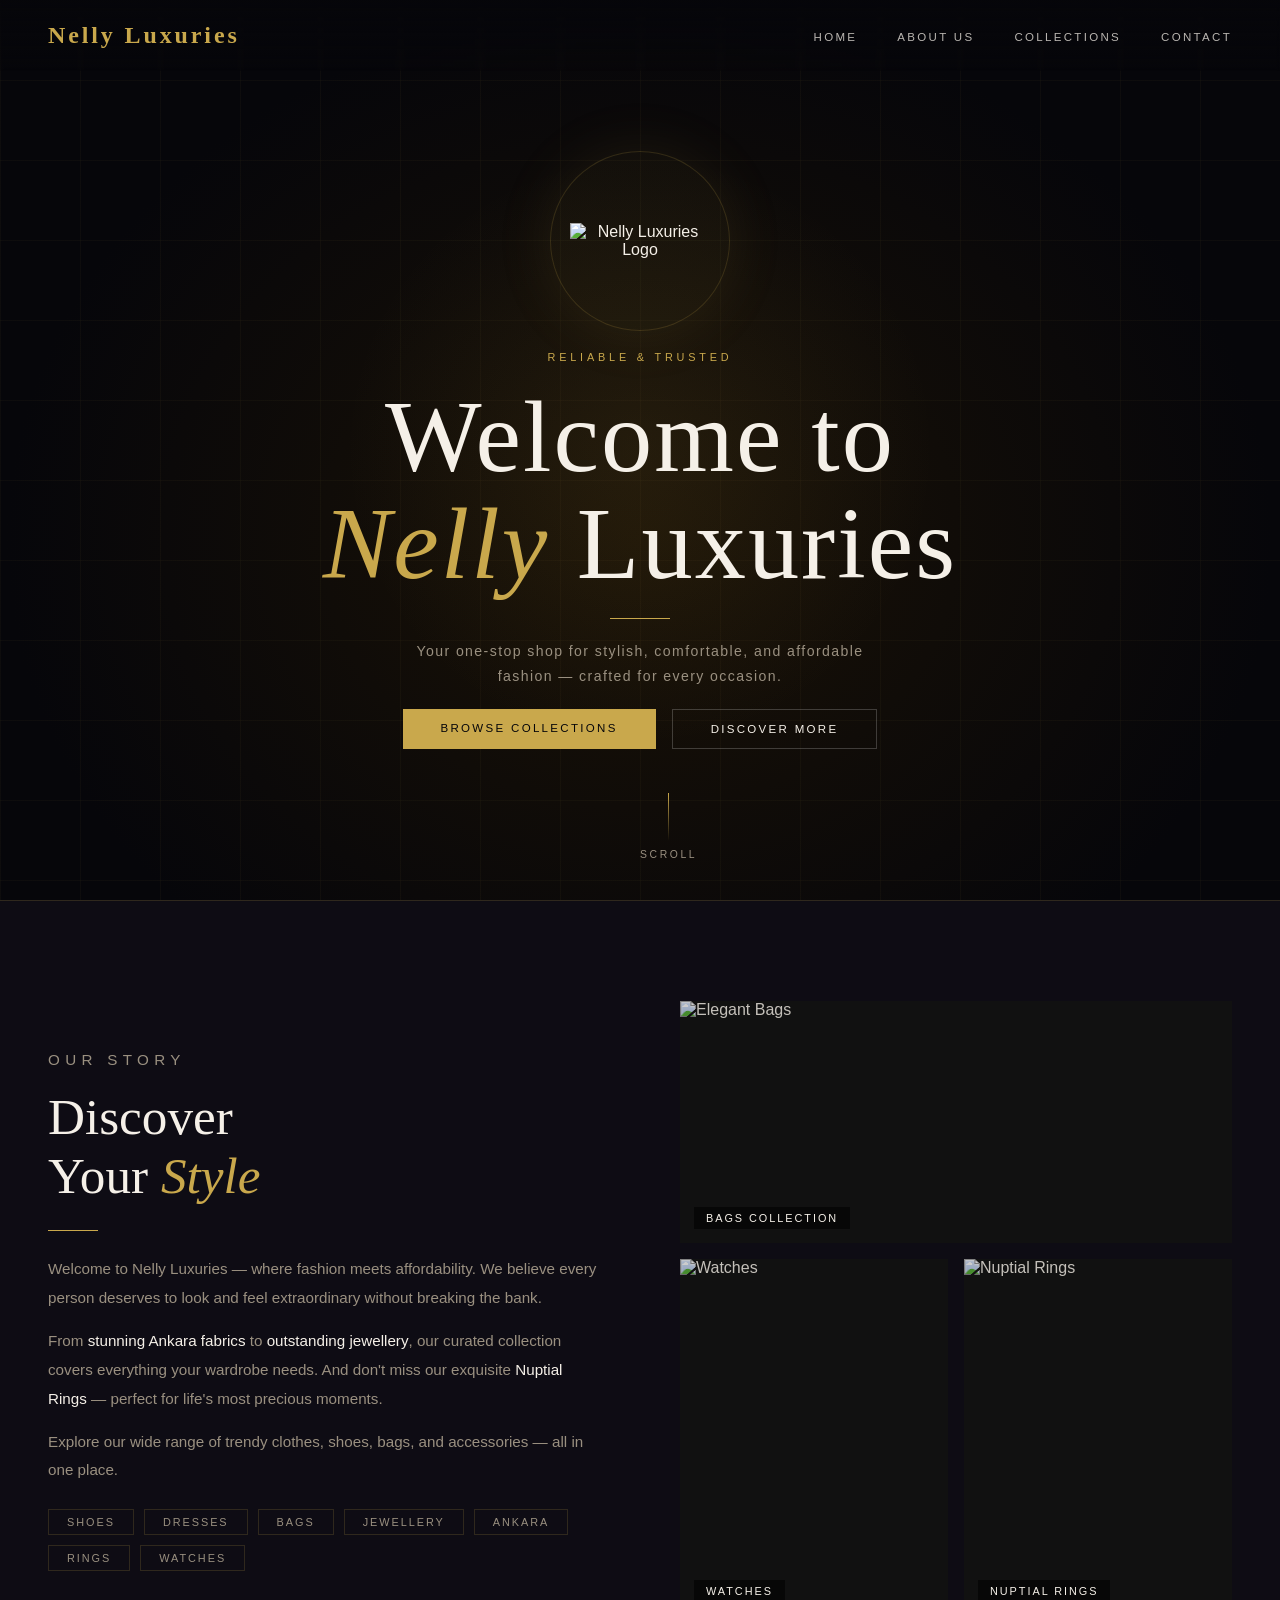
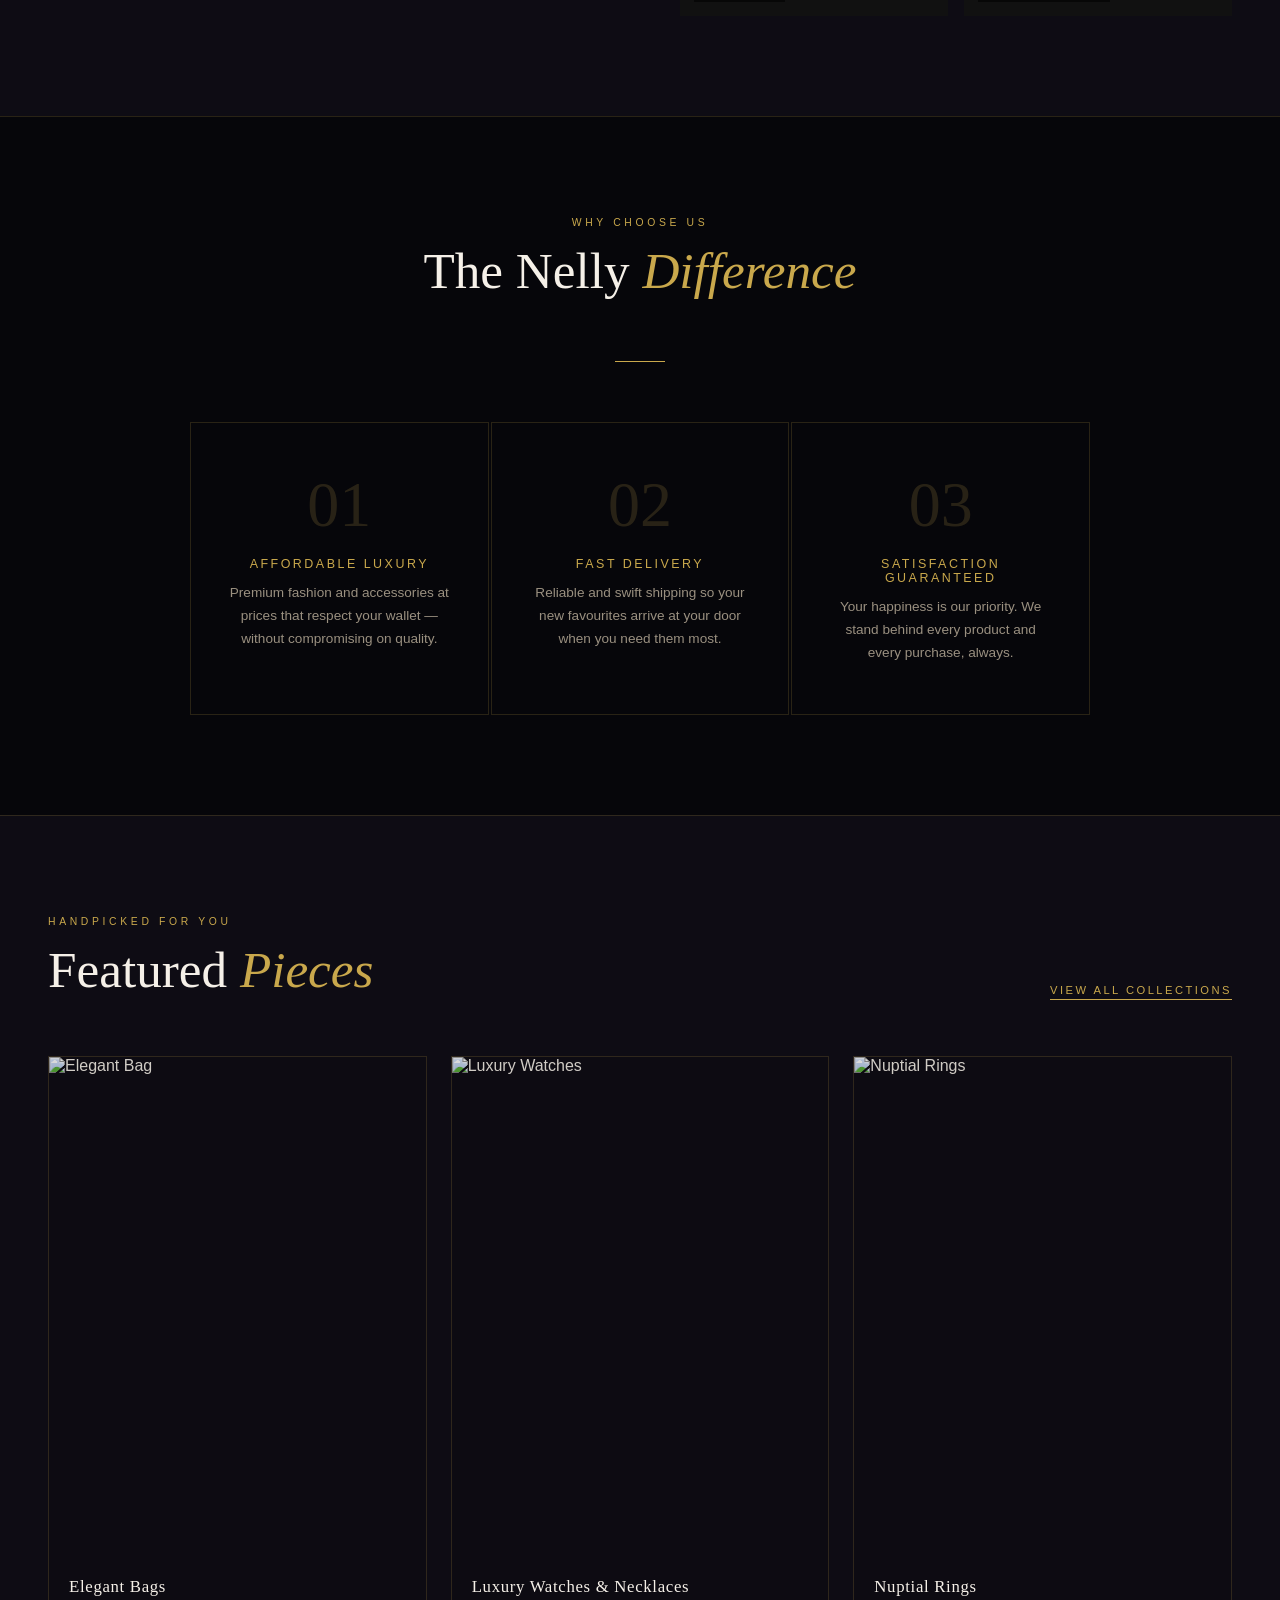
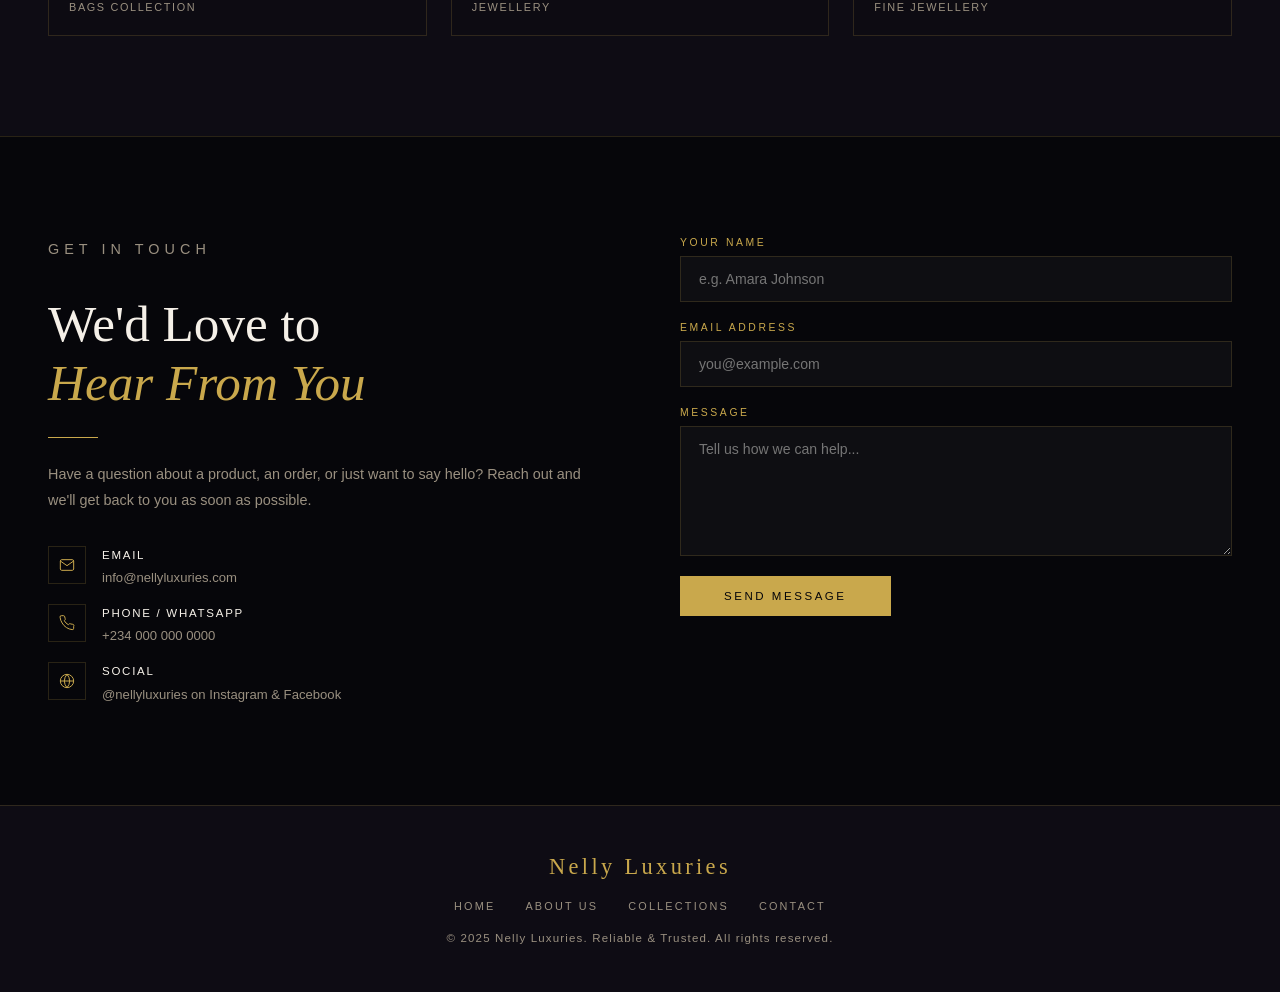
==== index.html @ 3b121e4a "first commit" ====
<!DOCTYPE html>
<html lang="en">
<head>
  <meta charset="UTF-8" />
  <meta name="viewport" content="width=device-width, initial-scale=1.0"/>
  <title>Nelly Luxuries - Home</title>
  <link rel="stylesheet" href="style.css">
</head>
<body>

<div class="mobile-menu" id="mobileMenu">
  <button class="close-menu" onclick="closeMobile()">&times;</button>
  <a href="index.html" onclick="closeMobile()">Home</a>
  <a href="about.html" onclick="closeMobile()">About Us</a>
  <a href="collections.html" onclick="closeMobile()">Collections</a>
  <a href="#contact" onclick="closeMobile()">Contact</a>
</div>

<nav class="main-nav" id="mainNav">
  <a href="index.html" class="nav-brand">Nelly Luxuries</a>
  <ul class="nav-links">
    <li><a href="index.html">Home</a></li>
    <li><a href="about.html">About Us</a></li>
    <li><a href="collections.html">Collections</a></li>
    <li><a href="#contact">Contact</a></li>
  </ul>
  <button class="hamburger" onclick="openMobile()">
    <span></span><span></span><span></span>
  </button>
</nav>

<section id="brand">
  <div class="hero-bg-lines"></div>
  <div class="hero-glow"></div>
  <div class="hero-inner">
    <div class="hero-logo-wrap">
      <img src="images/nelly luxxuries.jpg" alt="Nelly Luxuries Logo" />
    </div>
    <p class="hero-eyebrow">Reliable &amp; Trusted</p>
    <h1 class="hero-title">Welcome to<br><em>Nelly</em> Luxuries</h1>
    <div class="hero-divider"></div>
    <p class="hero-sub">Your one-stop shop for stylish, comfortable, and affordable fashion — crafted for every occasion.</p>
    <div class="hero-cta">
      <a href="collections.html" class="btn-primary">Browse Collections</a>
      <a href="#home" class="btn-outline">Discover More</a>
    </div>
  </div>
  <div class="scroll-hint">
    <div class="scroll-line"></div>
    <span>Scroll</span>
  </div>
</section>

<!-- DISCOVER -->
<section id="home">
  <div class="discover-text reveal">
    <p class="section-label">Our Story</p>
    <h2 class="section-title">Discover<br>Your <em>Style</em></h2>
    <div class="gold-line"></div>
    <p>Welcome to Nelly Luxuries — where fashion meets affordability. We believe every person deserves to look and feel extraordinary without breaking the bank.</p>
    <p>From <strong>stunning Ankara fabrics</strong> to <strong>outstanding jewellery</strong>, our curated collection covers everything your wardrobe needs. And don't miss our exquisite <strong>Nuptial Rings</strong> — perfect for life's most precious moments.</p>
    <p>Explore our wide range of trendy clothes, shoes, bags, and accessories — all in one place.</p>
    <div class="discover-tags">
      <span class="tag">Shoes</span>
      <span class="tag">Dresses</span>
      <span class="tag">Bags</span>
      <span class="tag">Jewellery</span>
      <span class="tag">Ankara</span>
      <span class="tag">Rings</span>
      <span class="tag">Watches</span>
    </div>
  </div>
  <div class="discover-visual reveal">
    <div class="mini-card">
      <img src="images/Different colors bags .jpg" alt="Elegant Bags" />
      <span class="mini-card-label">Bags Collection</span>
    </div>
    <div class="mini-card">
      <img src="images/watch and necklace.jpg" alt="Watches" />
      <span class="mini-card-label">Watches</span>
    </div>
    <div class="mini-card">
      <img src="images/nuptail.jpg" alt="Nuptial Rings" />
      <span class="mini-card-label">Nuptial Rings</span>
    </div>
  </div>
</section>

<!-- WHY SHOP -->
<section id="why">
  <p class="section-label reveal">Why Choose Us</p>
  <h2 class="section-title reveal">The Nelly <em>Difference</em></h2>
  <div class="gold-line reveal" style="margin: 14px auto 60px;"></div>
  <div class="why-grid">
    <div class="why-card reveal">
      <div class="why-number">01</div>
      <h4>Affordable Luxury</h4>
      <p>Premium fashion and accessories at prices that respect your wallet — without compromising on quality.</p>
    </div>
    <div class="why-card reveal" style="transition-delay:0.12s">
      <div class="why-number">02</div>
      <h4>Fast Delivery</h4>
      <p>Reliable and swift shipping so your new favourites arrive at your door when you need them most.</p>
    </div>
    <div class="why-card reveal" style="transition-delay:0.24s">
      <div class="why-number">03</div>
      <h4>Satisfaction Guaranteed</h4>
      <p>Your happiness is our priority. We stand behind every product and every purchase, always.</p>
    </div>
  </div>
</section>

<!-- FEATURED PRODUCTS -->
<section id="featured">
  <div class="featured-header reveal">
    <div>
      <p class="section-label">Handpicked For You</p>
      <h2 class="section-title">Featured <em>Pieces</em></h2>
    </div>
    <a href="collections.html" class="see-all">View All Collections</a>
  </div>
  <div class="product-grid">
    <div class="prod-card reveal">
      <div class="prod-img-wrap">
        <img src="images/Different colors bags .jpg" alt="Elegant Bag" />
        <div class="prod-overlay">
          <a href="bag-product.html">View Product</a>
        </div>
      </div>
      <div class="prod-info">
        <p>Elegant Bags</p>
        <span>Bags Collection</span>
      </div>
    </div>
    <div class="prod-card reveal" style="transition-delay:0.1s">
      <div class="prod-img-wrap">
        <img src="images/watch and necklace.jpg" alt="Luxury Watches" />
        <div class="prod-overlay">
          <a href="watches-product.html">View Product</a>
        </div>
      </div>
      <div class="prod-info">
        <p>Luxury Watches &amp; Necklaces</p>
        <span>Jewellery</span>
      </div>
    </div>
    <div class="prod-card reveal" style="transition-delay:0.2s">
      <div class="prod-img-wrap">
        <img src="images/nuptail.jpg" alt="Nuptial Rings" />
        <div class="prod-overlay">
          <a href="nuptial-rings.html">View Product</a>
        </div>
      </div>
      <div class="prod-info">
        <p>Nuptial Rings</p>
        <span>Fine Jewellery</span>
      </div>
    </div>
  </div>
</section>

<!-- CONTACT -->
<section id="contact">
  <div class="contact-info reveal">
    <p class="section-label">Get In Touch</p>
    <h2 class="section-title">We'd Love to<br><em>Hear From You</em></h2>
    <div class="gold-line"></div>
    <p>Have a question about a product, an order, or just want to say hello? Reach out and we'll get back to you as soon as possible.</p>
    <div class="contact-detail">
      <div class="contact-detail-item">
        <div class="contact-detail-icon">
          <svg viewBox="0 0 24 24"><path d="M4 4h16c1.1 0 2 .9 2 2v12c0 1.1-.9 2-2 2H4c-1.1 0-2-.9-2-2V6c0-1.1.9-2 2-2z"/><polyline points="22,6 12,13 2,6"/></svg>
        </div>
        <div class="contact-detail-text">
          <strong>Email</strong>
          info@nellyluxuries.com
        </div>
      </div>
      <div class="contact-detail-item">
        <div class="contact-detail-icon">
          <svg viewBox="0 0 24 24"><path d="M22 16.92v3a2 2 0 0 1-2.18 2 19.79 19.79 0 0 1-8.63-3.07A19.5 19.5 0 0 1 4.69 12 19.79 19.79 0 0 1 1.61 3.38 2 2 0 0 1 3.59 1h3a2 2 0 0 1 2 1.72c.127.96.361 1.903.7 2.81a2 2 0 0 1-.45 2.11L7.91 8.56a16 16 0 0 0 6 6l.92-.92a2 2 0 0 1 2.11-.45c.907.339 1.85.573 2.81.7A2 2 0 0 1 22 16.92z"/></svg>
        </div>
        <div class="contact-detail-text">
          <strong>Phone / WhatsApp</strong>
          +234 000 000 0000
        </div>
      </div>
      <div class="contact-detail-item">
        <div class="contact-detail-icon">
          <svg viewBox="0 0 24 24"><circle cx="12" cy="12" r="10"/><line x1="2" y1="12" x2="22" y2="12"/><path d="M12 2a15.3 15.3 0 0 1 4 10 15.3 15.3 0 0 1-4 10 15.3 15.3 0 0 1-4-10 15.3 15.3 0 0 1 4-10z"/></svg>
        </div>
        <div class="contact-detail-text">
          <strong>Social</strong>
          @nellyluxuries on Instagram &amp; Facebook
        </div>
      </div>
    </div>
  </div>
  <div class="reveal" style="transition-delay:0.15s">
    <form class="contact-form" id="contactForm" onsubmit="handleSubmit(event)">
      <div class="form-group">
        <label for="name">Your Name</label>
        <input type="text" id="name" name="name" placeholder="e.g. Amara Johnson" required />
      </div>
      <div class="form-group">
        <label for="email">Email Address</label>
        <input type="email" id="email" name="email" placeholder="you@example.com" required />
      </div>
      <div class="form-group">
        <label for="message">Message</label>
        <textarea id="message" name="message" placeholder="Tell us how we can help..." required></textarea>
      </div>
      <button type="submit" class="form-submit">Send Message</button>
      <div class="form-success" id="formSuccess">Thank you! Your message has been sent. We'll be in touch shortly.</div>
    </form>
  </div>
</section>

<!-- FOOTER -->
<footer>
  <div class="foot-brand">Nelly Luxuries</div>
  <div class="foot-links">
    <a href="index.html">Home</a>
    <a href="about.html">About Us</a>
    <a href="collections.html">Collections</a>
    <a href="#contact">Contact</a>
  </div>
  <p>&copy; 2025 Nelly Luxuries. Reliable &amp; Trusted. All rights reserved.</p>
</footer>

<script>
  // Nav scroll
  const nav = document.getElementById('mainNav');
  window.addEventListener('scroll', () => {
    nav.classList.toggle('scrolled', window.scrollY > 60);
  });

  // Mobile menu
  function openMobile() { document.getElementById('mobileMenu').classList.add('open'); }
  function closeMobile() { document.getElementById('mobileMenu').classList.remove('open'); }

  // Scroll reveal
  const reveals = document.querySelectorAll('.reveal');
  const observer = new IntersectionObserver((entries) => {
    entries.forEach(e => { if (e.isIntersecting) { e.target.classList.add('visible'); observer.unobserve(e.target); } });
  }, { threshold: 0.1 });
  reveals.forEach(el => observer.observe(el));

  // Contact form
  function handleSubmit(e) {
    e.preventDefault();
    const success = document.getElementById('formSuccess');
    success.style.display = 'block';
    e.target.reset();
    setTimeout(() => { success.style.display = 'none'; }, 5000);
  }
</script>
</body>
</html>
---- style.css ----
:root {
      --black:   #06060a;
      --deep:    #0e0c14;
      --gold:    #c9a84c;
      --gold2:   #e8c96d;
      --ivory:   #f5f0e8;
      --muted:   #9a9080;
      --border:  rgba(201,168,76,0.18);
 }

    html { scroll-behavior: smooth; }

    *, *::before, *::after { margin: 0; padding: 0; box-sizing: border-box; }

    body {
      background: var(--black);
      color: var(--ivory);
      font-family: 'Jost', sans-serif;
      font-weight: 300;
      overflow-x: hidden;
    }

    body::before {
      content: '';
      position: fixed; inset: 0;
      pointer-events: none; z-index: 9999; opacity: 0.35;
    }

    nav.main-nav {
      position: fixed; top: 0; left: 0; right: 0;
      z-index: 100;
      display: flex; align-items: center; justify-content: space-between;
      padding: 22px 48px;
      background: linear-gradient(to bottom, rgba(6,6,10,0.95), transparent);
      backdrop-filter: blur(2px);
      transition: background 0.4s;
    }
    nav.main-nav.scrolled {
      background: rgba(6,6,10,0.97);
      border-bottom: 1px solid var(--border);
    }
    .nav-brand {
      font-family: 'Cormorant Garamond', serif;
      font-size: 1.5rem; font-weight: 600;
      color: var(--gold); letter-spacing: 0.12em;
      text-decoration: none;
    }
    .nav-links { display: flex; gap: 40px; list-style: none; }
    .nav-links a {
      font-size: 0.72rem; font-weight: 400; letter-spacing: 0.2em;
      text-transform: uppercase; color: var(--ivory);
      text-decoration: none; opacity: 0.75;
      transition: opacity 0.25s, color 0.25s;
      position: relative;
    }
    .nav-links a::after {
      content: ''; position: absolute; bottom: -4px; left: 0; right: 0;
      height: 1px; background: var(--gold); transform: scaleX(0);
      transition: transform 0.3s ease;
    }
    .nav-links a:hover { opacity: 1; color: var(--gold); }
    .nav-links a:hover::after { transform: scaleX(1); }

    .hamburger { display: none; flex-direction: column; gap: 5px; cursor: pointer; background: none; border: none; }
    .hamburger span { width: 24px; height: 1.5px; background: var(--ivory); display: block; transition: 0.3s; }
    .mobile-menu {
      display: none; position: fixed; inset: 0; background: var(--black);
      z-index: 99; flex-direction: column; align-items: center; justify-content: center;
      gap: 36px;
    }
    .mobile-menu.open { display: flex; }
    .mobile-menu a {
      font-family: 'Cormorant Garamond', serif; font-size: 2rem;
      color: var(--ivory); text-decoration: none; letter-spacing: 0.1em;
      transition: color 0.2s;
    }
    .mobile-menu a:hover { color: var(--gold); }
    .close-menu { position: absolute; top: 28px; right: 40px; font-size: 2rem; color: var(--muted); background: none; border: none; cursor: pointer; }

    #brand {
      min-height: 100vh;
      display: flex; flex-direction: column; align-items: center; justify-content: center;
      position: relative; overflow: hidden;
      background: radial-gradient(ellipse at 50% 60%, #1a1206 0%, var(--black) 70%);
    }
    .hero-bg-lines {
      position: absolute; inset: 0; pointer-events: none;
      background-image:
        linear-gradient(rgba(201,168,76,0.04) 1px, transparent 1px),
        linear-gradient(90deg, rgba(201,168,76,0.04) 1px, transparent 1px);
      background-size: 80px 80px;
    }
    .hero-glow {
      position: absolute; width: 600px; height: 600px;
      background: radial-gradient(circle, rgba(201,168,76,0.08) 0%, transparent 70%);
      top: 50%; left: 50%; transform: translate(-50%, -50%);
      pointer-events: none;
    }
    .hero-inner {
      position: relative; z-index: 2;
      display: flex; flex-direction: column; align-items: center; gap: 20px;
      text-align: center; padding: 0 24px;
    }
    .hero-logo-wrap {
      width: 180px; height: 180px; border-radius: 50%;
      border: 1px solid var(--border);
      display: flex; align-items: center; justify-content: center;
      background: rgba(201,168,76,0.04);
      box-shadow: 0 0 60px rgba(201,168,76,0.1);
      overflow: hidden;
      animation: fadeDown 1s ease both;
    }
    .hero-logo-wrap img { width: 140px; object-fit: contain; }
    .hero-eyebrow {
      font-size: 0.68rem; letter-spacing: 0.35em; text-transform: uppercase;
      color: var(--gold); font-weight: 400;
      animation: fadeDown 1s 0.2s ease both;
    }
    .hero-title {
      font-family: 'Cormorant Garamond', serif;
      font-size: clamp(3rem, 8vw, 6.5rem);
      font-weight: 300; line-height: 1.05;
      color: var(--ivory); letter-spacing: 0.02em;
      animation: fadeDown 1s 0.35s ease both;
    }
    .hero-title em { font-style: italic; color: var(--gold); }
    .hero-sub {
      font-size: 0.88rem; color: var(--muted); letter-spacing: 0.1em;
      max-width: 480px; line-height: 1.8;
      animation: fadeDown 1s 0.5s ease both;
    }
    .hero-divider {
      width: 60px; height: 1px; background: var(--gold); opacity: 0.5;
      animation: fadeDown 1s 0.55s ease both;
    }
    .hero-cta {
      display: flex; gap: 16px; flex-wrap: wrap; justify-content: center;
      animation: fadeDown 1s 0.7s ease both;
    }
    .btn-primary {
      padding: 13px 38px; background: var(--gold);
      color: var(--black); font-family: 'Jost', sans-serif;
      font-size: 0.72rem; font-weight: 500; letter-spacing: 0.2em;
      text-transform: uppercase; text-decoration: none;
      border: none; cursor: pointer;
      transition: background 0.25s, transform 0.2s;
    }
    .btn-primary:hover { background: var(--gold2); transform: translateY(-2px); }
    .btn-outline {
      padding: 13px 38px; background: transparent;
      color: var(--ivory); font-family: 'Jost', sans-serif;
      font-size: 0.72rem; font-weight: 400; letter-spacing: 0.2em;
      text-transform: uppercase; text-decoration: none;
      border: 1px solid rgba(255,255,255,0.2); cursor: pointer;
      transition: border-color 0.25s, color 0.25s, transform 0.2s;
    }
    .btn-outline:hover { border-color: var(--gold); color: var(--gold); transform: translateY(-2px); }
    .scroll-hint {
      position: absolute; bottom: 40px; left: 50%; transform: translateX(-50%);
      display: flex; flex-direction: column; align-items: center; gap: 8px;
      color: var(--muted); font-size: 0.65rem; letter-spacing: 0.25em; text-transform: uppercase;
      animation: fadeDown 1.2s 1s ease both;
    }
    .scroll-line {
      width: 1px; height: 48px; background: linear-gradient(to bottom, var(--gold), transparent);
      animation: scrollPulse 2s infinite;
    }

    section { padding: 100px 48px; }
    .section-label {
      font-size: 0.65rem; letter-spacing: 0.35em; text-transform: uppercase;
      color: var(--gold); font-weight: 400; margin-bottom: 14px;
    }
    .section-title {
      font-family: 'Cormorant Garamond', serif;
      font-size: clamp(2rem, 4vw, 3.2rem);
      font-weight: 300; line-height: 1.15; color: var(--ivory);
    }
    .section-title em { font-style: italic; color: var(--gold); }
    .gold-line { width: 50px; height: 1px; background: var(--gold); margin: 24px 0; }

    #home {
      background: var(--deep);
      display: grid; grid-template-columns: 1fr 1fr; gap: 80px;
      align-items: center;
      border-top: 1px solid var(--border);
    }
    .discover-text p {
      font-size: 0.95rem; line-height: 1.9; color: var(--muted);
      margin-bottom: 14px;
    }
    .discover-text p strong { color: var(--ivory); font-weight: 400; }
    .discover-tags {
      display: flex; flex-wrap: wrap; gap: 10px; margin-top: 24px;
    }
    .tag {
      padding: 6px 18px; border: 1px solid var(--border);
      font-size: 0.68rem; letter-spacing: 0.18em; text-transform: uppercase;
      color: var(--muted); transition: border-color 0.2s, color 0.2s;
    }
    .tag:hover { border-color: var(--gold); color: var(--gold); }
    .discover-visual {
      display: grid; grid-template-columns: 1fr 1fr; gap: 16px;
    }
    .mini-card {
      aspect-ratio: 3/4; overflow: hidden; position: relative;
      background: #111;
    }
    .mini-card:first-child { grid-column: 1 / -1; aspect-ratio: 16/7; }
    .mini-card img { width: 100%; height: 100%; object-fit: cover; filter: brightness(0.8); transition: transform 0.5s, filter 0.5s; }
    .mini-card:hover img { transform: scale(1.05); filter: brightness(0.9); }
    .mini-card-label {
      position: absolute; bottom: 14px; left: 14px;
      font-size: 0.68rem; letter-spacing: 0.18em; text-transform: uppercase;
      color: var(--ivory); background: rgba(0,0,0,0.55); padding: 5px 12px;
      backdrop-filter: blur(4px);
    }

    #why {
      background: var(--black);
      text-align: center;
      border-top: 1px solid var(--border);
    }
    #why .section-title { margin-bottom: 60px; }
    #why .gold-line { margin: 14px auto 60px; }
    .why-grid {
      display: grid; grid-template-columns: repeat(3, 1fr); gap: 2px;
      max-width: 900px; margin: 0 auto;
    }
    .why-card {
      padding: 50px 36px;
      border: 1px solid var(--border);
      transition: background 0.3s;
      position: relative; overflow: hidden;
    }
    .why-card::before {
      content: ''; position: absolute; inset: 0;
      background: linear-gradient(135deg, rgba(201,168,76,0.06), transparent);
      opacity: 0; transition: opacity 0.3s;
    }
    .why-card:hover { background: rgba(201,168,76,0.03); }
    .why-card:hover::before { opacity: 1; }
    .why-number {
      font-family: 'Cormorant Garamond', serif; font-size: 4rem;
      font-weight: 300; color: var(--border); line-height: 1;
      margin-bottom: 20px;
    }
    .why-card h4 {
      font-size: 0.78rem; letter-spacing: 0.2em; text-transform: uppercase;
      color: var(--gold); font-weight: 400; margin-bottom: 10px;
    }
    .why-card p { font-size: 0.85rem; color: var(--muted); line-height: 1.7; }

    #featured {
      background: var(--deep);
      border-top: 1px solid var(--border);
    }
    .featured-header {
      display: flex; align-items: flex-end; justify-content: space-between;
      margin-bottom: 56px; flex-wrap: wrap; gap: 20px;
    }
    .featured-header a.see-all {
      font-size: 0.7rem; letter-spacing: 0.22em; text-transform: uppercase;
      color: var(--gold); text-decoration: none; border-bottom: 1px solid var(--gold);
      padding-bottom: 3px; transition: opacity 0.2s;
    }
    .featured-header a.see-all:hover { opacity: 0.7; }
    .product-grid {
      display: grid; grid-template-columns: repeat(3, 1fr); gap: 24px;
    }
    .prod-card {
      position: relative; overflow: hidden; background: #0d0b12;
      border: 1px solid var(--border);
      transition: border-color 0.3s;
    }
    .prod-card:hover { border-color: rgba(201,168,76,0.4); }
    .prod-img-wrap { aspect-ratio: 3/4; overflow: hidden; position: relative; }
    .prod-img-wrap img {
      width: 100%; height: 100%; object-fit: cover;
      filter: brightness(0.85); transition: transform 0.55s ease, filter 0.4s;
    }
    .prod-card:hover .prod-img-wrap img { transform: scale(1.06); filter: brightness(0.95); }
    .prod-overlay {
      position: absolute; inset: 0; background: linear-gradient(to top, rgba(6,6,10,0.85), transparent 55%);
      display: flex; align-items: flex-end; padding: 24px;
      opacity: 0; transition: opacity 0.35s;
    }
    .prod-card:hover .prod-overlay { opacity: 1; }
    .prod-overlay a {
      display: block; width: 100%; padding: 12px;
      background: var(--gold); color: var(--black);
      font-size: 0.7rem; letter-spacing: 0.2em; text-transform: uppercase;
      text-align: center; text-decoration: none; font-weight: 500;
      transition: background 0.2s;
    }
    .prod-overlay a:hover { background: var(--gold2); }
    .prod-info { padding: 18px 20px 22px; }
    .prod-info p {
      font-family: 'Cormorant Garamond', serif;
      font-size: 1.05rem; color: var(--ivory); font-weight: 300;
      letter-spacing: 0.04em;
    }
    .prod-info span {
      font-size: 0.68rem; color: var(--muted); letter-spacing: 0.15em;
      text-transform: uppercase; display: block; margin-top: 4px;
    }

    #contact {
      background: var(--black);
      border-top: 1px solid var(--border);
      display: grid; grid-template-columns: 1fr 1fr; gap: 80px; align-items: start;
    }
    .contact-info .section-title { margin-bottom: 16px; }
    .contact-info p { font-size: 0.9rem; color: var(--muted); line-height: 1.8; margin-bottom: 32px; }
    .contact-detail {
      display: flex; flex-direction: column; gap: 16px;
    }
    .contact-detail-item {
      display: flex; gap: 16px; align-items: flex-start;
    }
    .contact-detail-icon {
      width: 38px; height: 38px; border: 1px solid var(--border);
      display: flex; align-items: center; justify-content: center;
      flex-shrink: 0;
    }
    .contact-detail-icon svg { width: 16px; height: 16px; stroke: var(--gold); fill: none; stroke-width: 1.5; }
    .contact-detail-text { font-size: 0.82rem; color: var(--muted); line-height: 1.6; }
    .contact-detail-text strong { color: var(--ivory); font-weight: 400; display: block; font-size: 0.72rem; letter-spacing: 0.15em; text-transform: uppercase; margin-bottom: 3px; }

    form.contact-form { display: flex; flex-direction: column; gap: 20px; }
    .form-group { display: flex; flex-direction: column; gap: 8px; }
    .form-group label {
      font-size: 0.65rem; letter-spacing: 0.25em; text-transform: uppercase;
      color: var(--gold); font-weight: 400;
    }
    .form-group input,
    .form-group textarea {
      background: rgba(255,255,255,0.03); border: 1px solid var(--border);
      color: var(--ivory); font-family: 'Jost', sans-serif;
      font-size: 0.88rem; font-weight: 300;
      padding: 14px 18px; outline: none;
      transition: border-color 0.25s, background 0.25s;
      width: 100%;
    }
    .form-group input:focus,
    .form-group textarea:focus {
      border-color: var(--gold); background: rgba(201,168,76,0.04);
    }
    .form-group textarea { resize: vertical; min-height: 130px; }
    .form-submit {
      display: inline-block; padding: 14px 44px; background: var(--gold);
      color: var(--black); font-family: 'Jost', sans-serif;
      font-size: 0.72rem; font-weight: 500; letter-spacing: 0.22em;
      text-transform: uppercase; border: none; cursor: pointer;
      align-self: flex-start;
      transition: background 0.25s, transform 0.2s;
    }
    .form-submit:hover { background: var(--gold2); transform: translateY(-2px); }
    .form-success {
      display: none; padding: 14px 20px;
      border: 1px solid rgba(201,168,76,0.4);
      color: var(--gold); font-size: 0.82rem; letter-spacing: 0.1em;
    }

    footer {
      background: var(--deep); border-top: 1px solid var(--border);
      padding: 48px; text-align: center;
      display: flex; flex-direction: column; align-items: center; gap: 20px;
    }
    footer .foot-brand {
      font-family: 'Cormorant Garamond', serif; font-size: 1.4rem;
      color: var(--gold); letter-spacing: 0.15em;
    }
    footer p { font-size: 0.72rem; color: var(--muted); letter-spacing: 0.1em; }
    footer .foot-links { display: flex; gap: 30px; }
    footer .foot-links a {
      font-size: 0.68rem; letter-spacing: 0.2em; text-transform: uppercase;
      color: var(--muted); text-decoration: none; transition: color 0.2s;
    }
    footer .foot-links a:hover { color: var(--gold); }

    @keyframes fadeDown {
      from { opacity: 0; transform: translateY(-22px); }
      to   { opacity: 1; transform: translateY(0); }
    }
    @keyframes scrollPulse {
      0%, 100% { opacity: 0.4; }
      50%       { opacity: 1; }
    }
    .reveal {
      opacity: 0; transform: translateY(30px);
      transition: opacity 0.7s ease, transform 0.7s ease;
    }
    .reveal.visible { opacity: 1; transform: translateY(0); }

    @media (max-width: 900px) {
      nav.main-nav { padding: 18px 24px; }
      .nav-links { display: none; }
      .hamburger { display: flex; }
      section { padding: 80px 24px; }
      #home { grid-template-columns: 1fr; gap: 48px; }
      .why-grid { grid-template-columns: 1fr; }
      .product-grid { grid-template-columns: 1fr 1fr; }
      #contact { grid-template-columns: 1fr; gap: 48px; }
      footer { padding: 40px 24px; }
      footer .foot-links { flex-wrap: wrap; justify-content: center; gap: 18px; }
    }
    @media (max-width: 580px) {
      .product-grid { grid-template-columns: 1fr; }
      .discover-visual { grid-template-columns: 1fr; }
      .discover-visual .mini-card:first-child { grid-column: auto; }
      .hero-logo-wrap { width: 130px; height: 130px; }
      .hero-logo-wrap img { width: 100px; }
    }
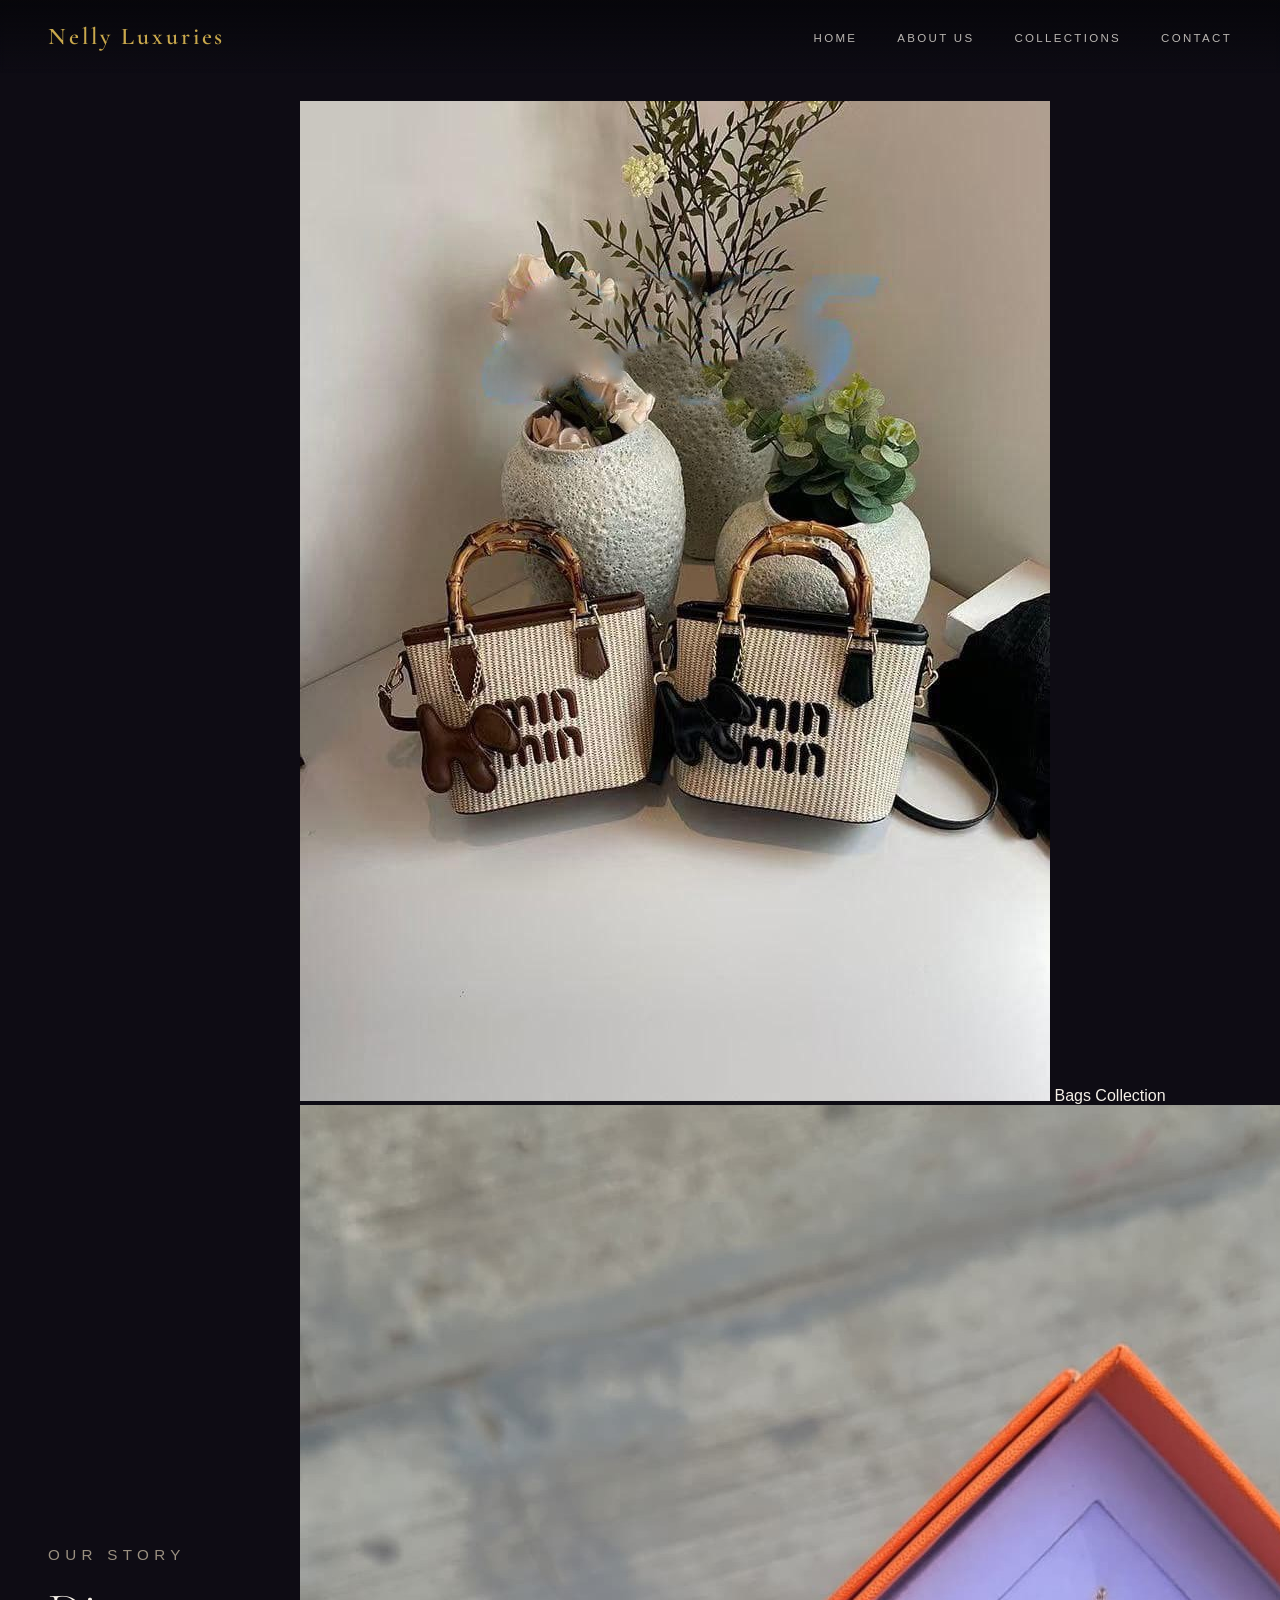
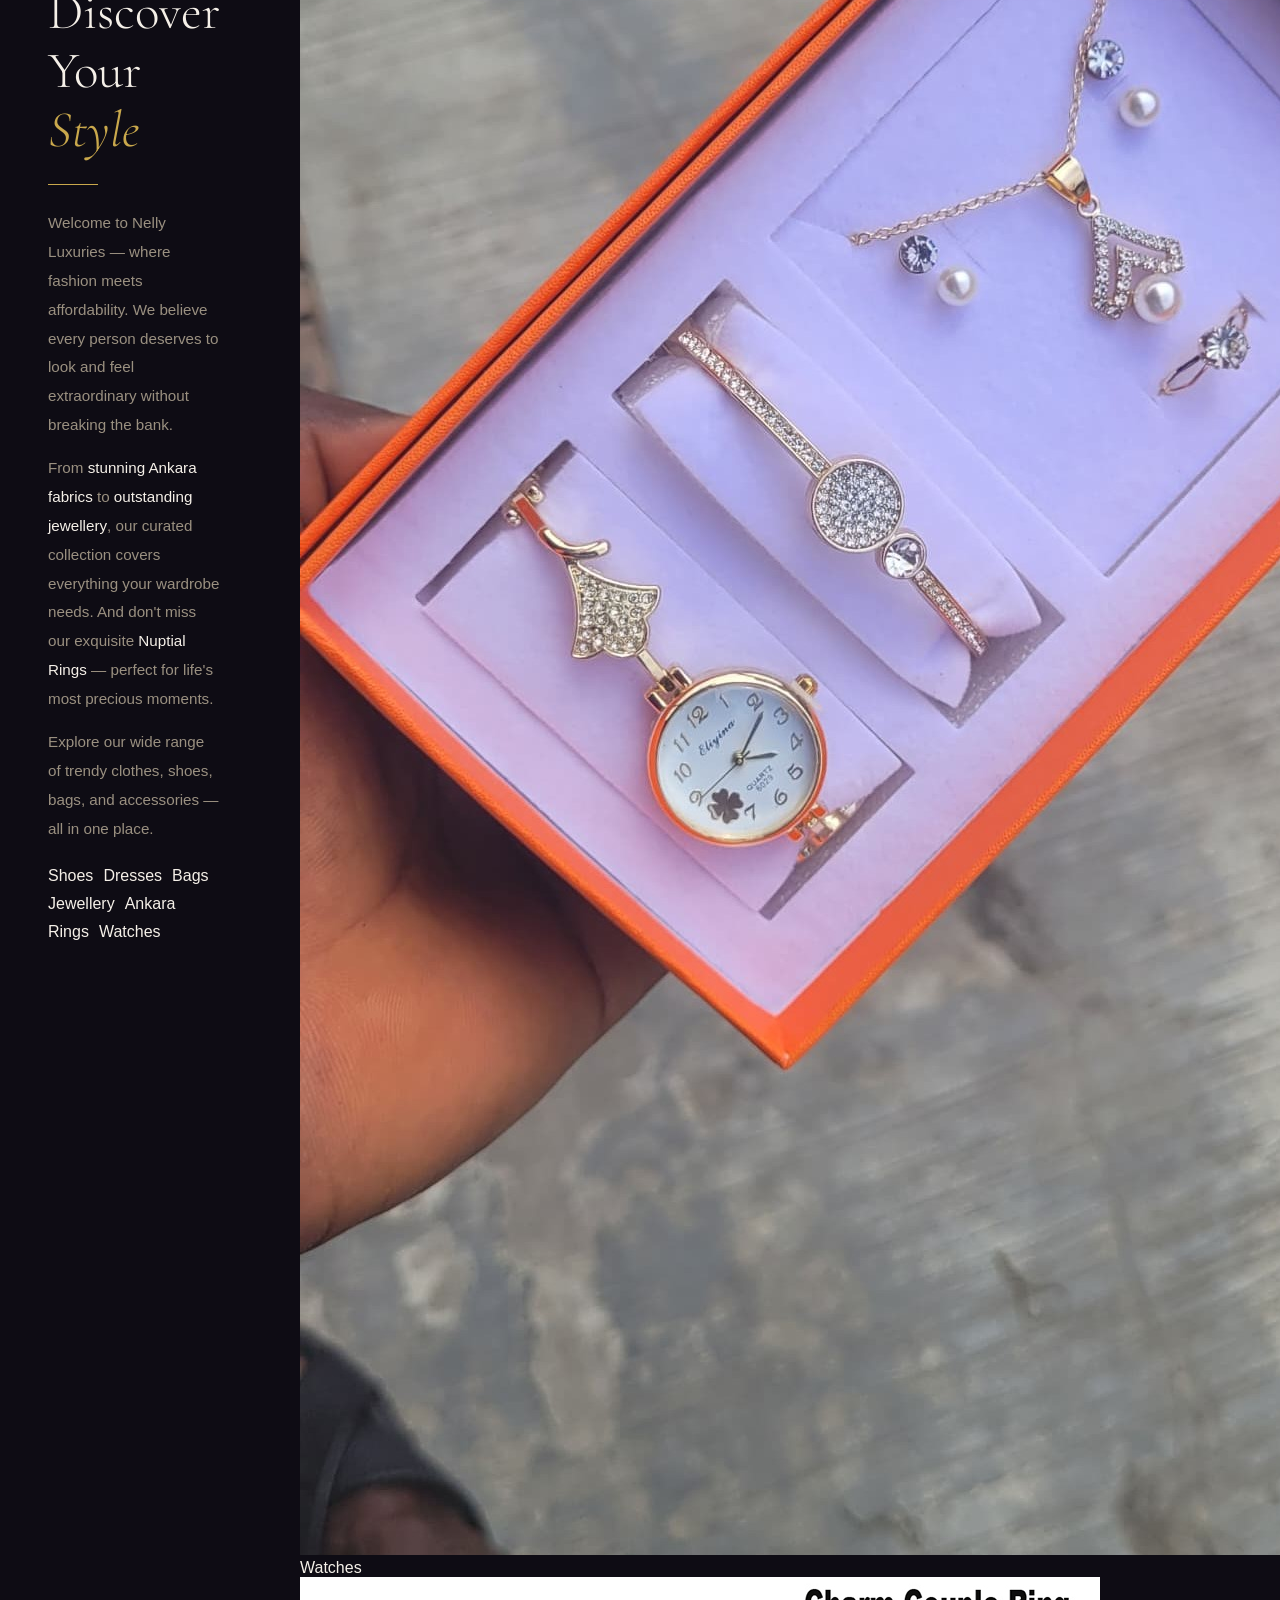
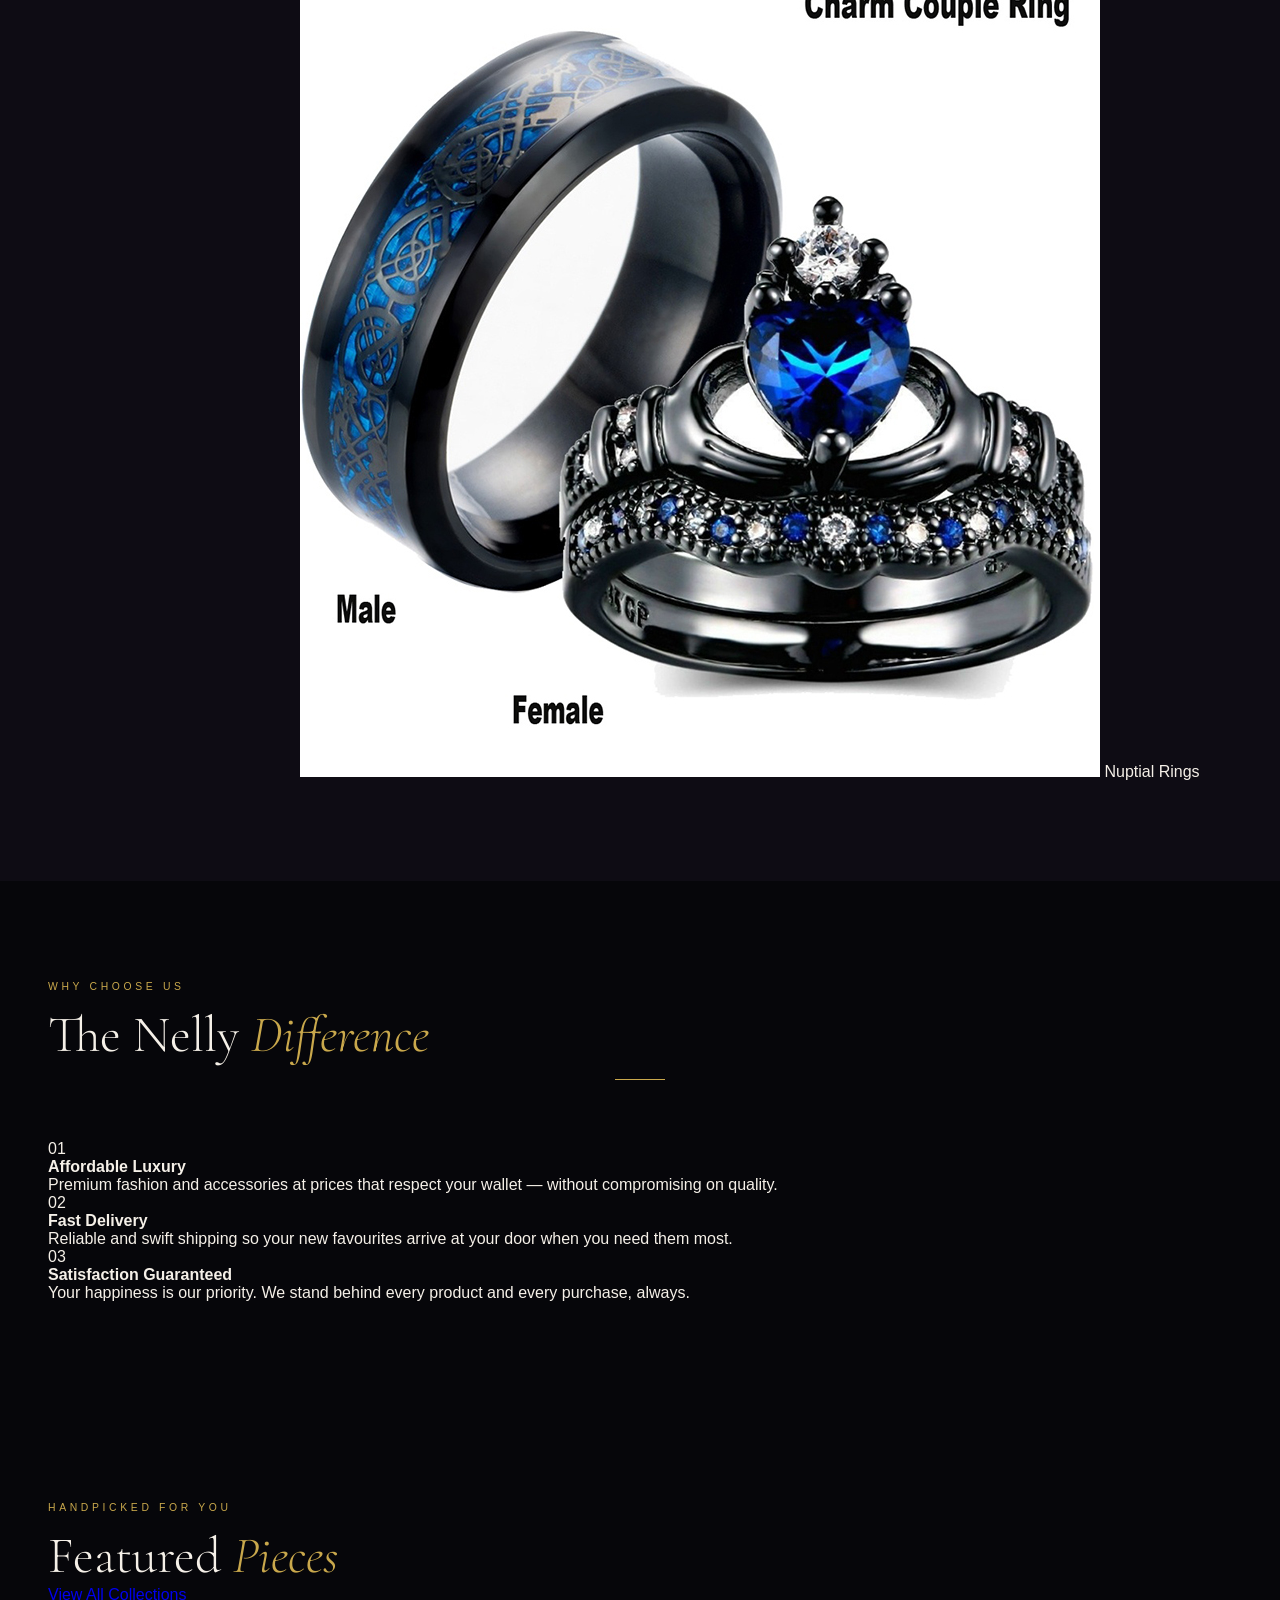
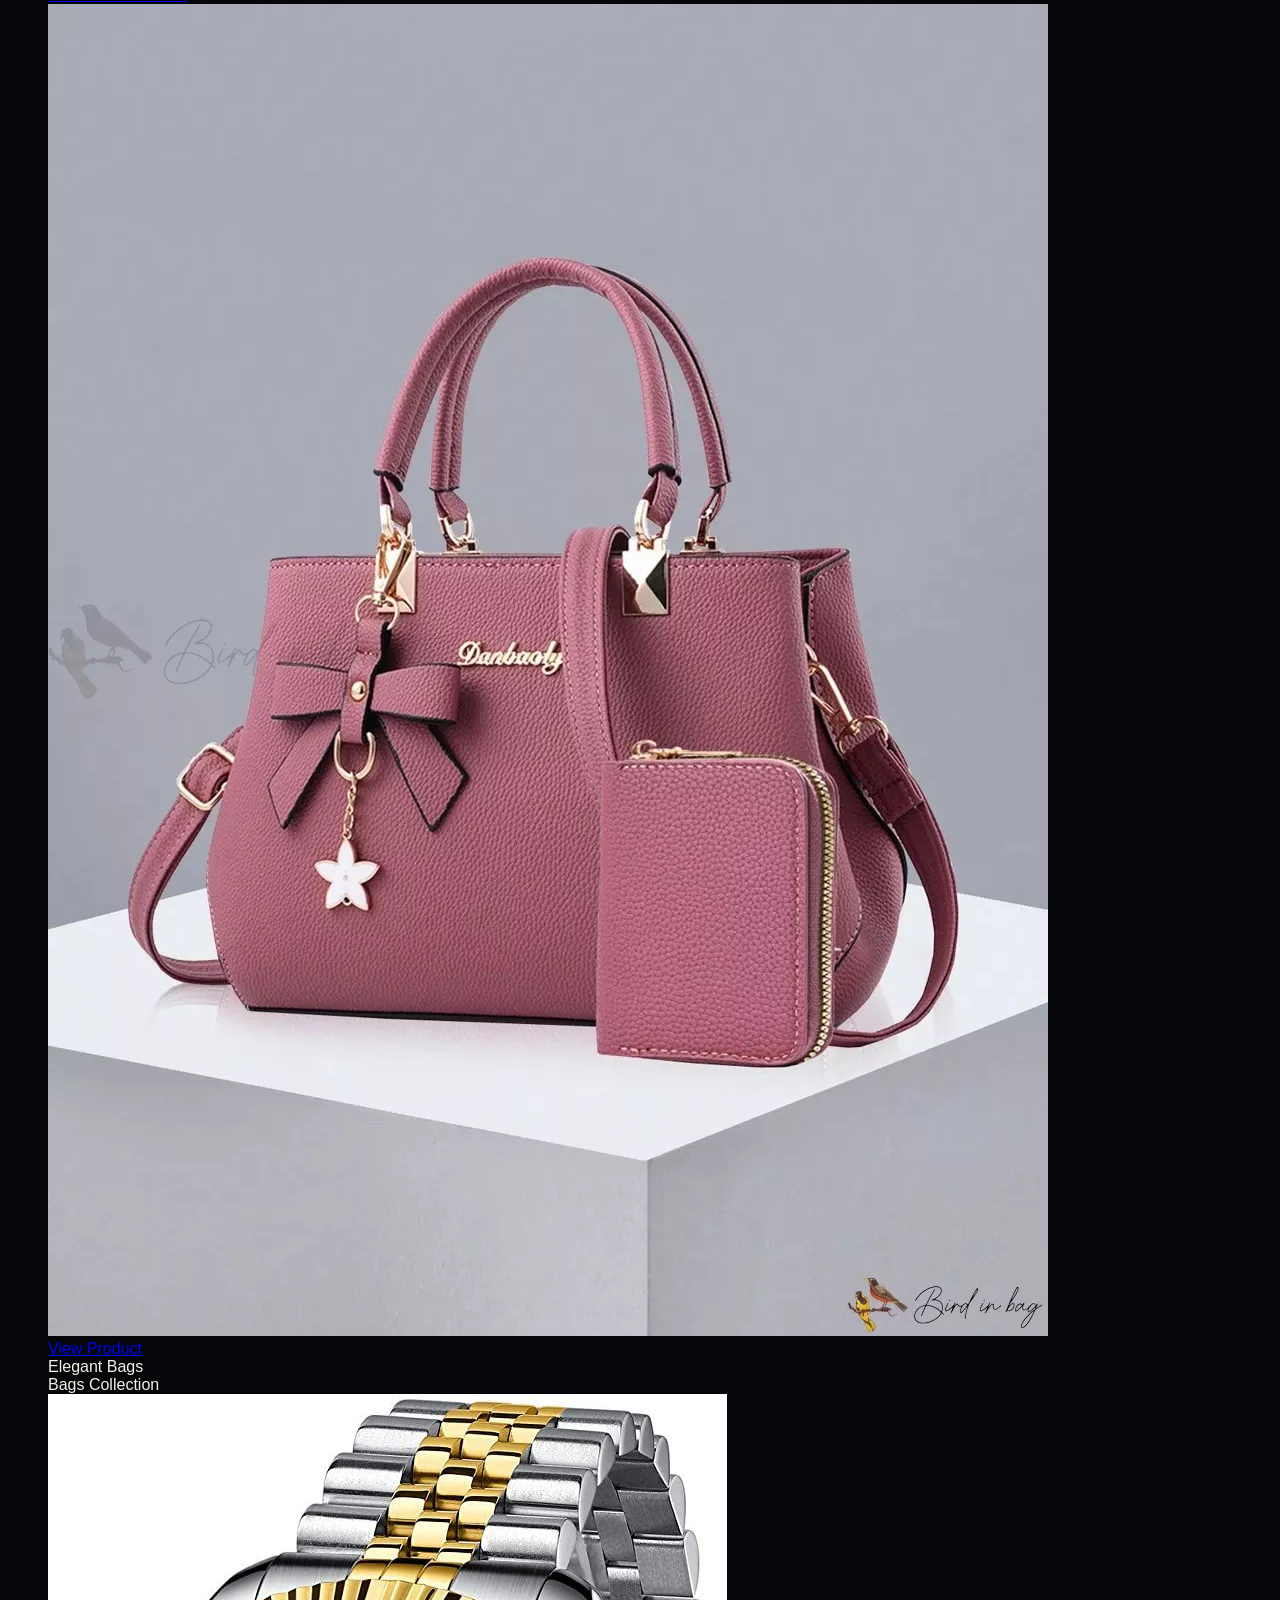
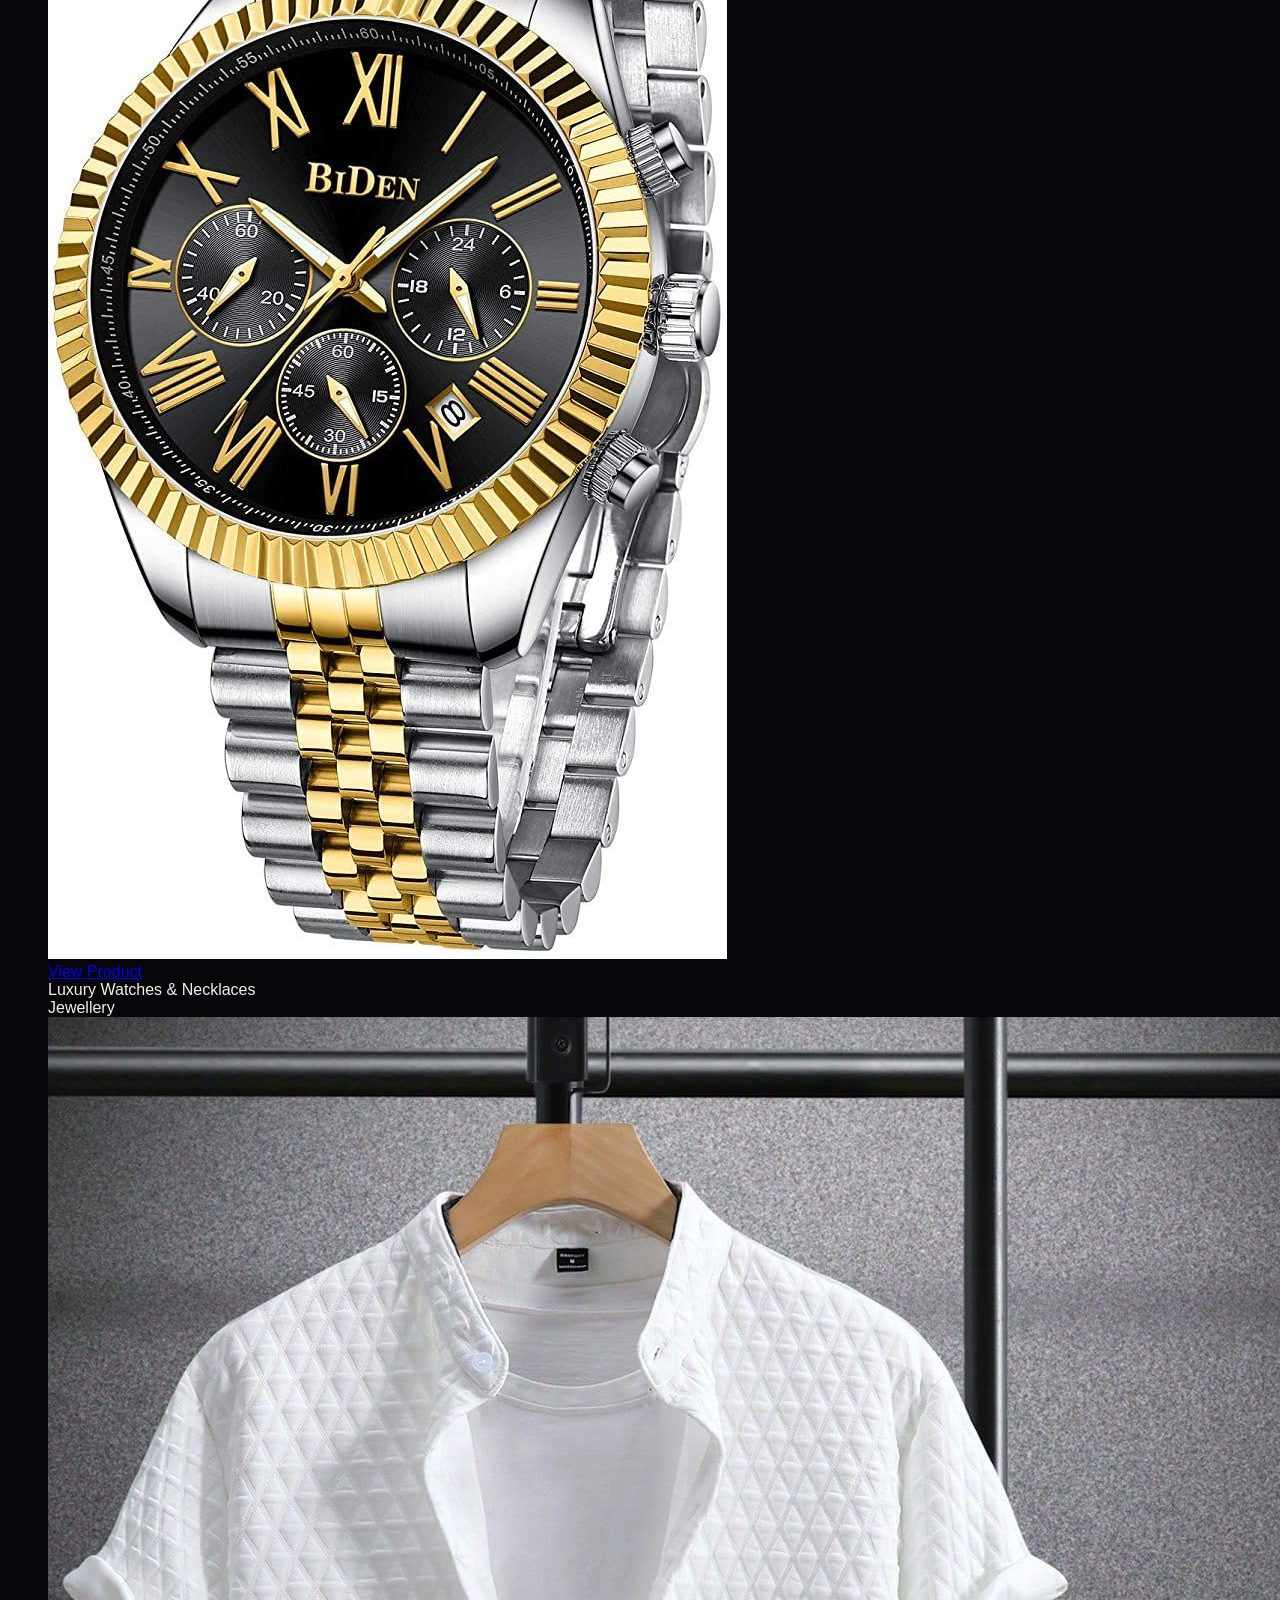
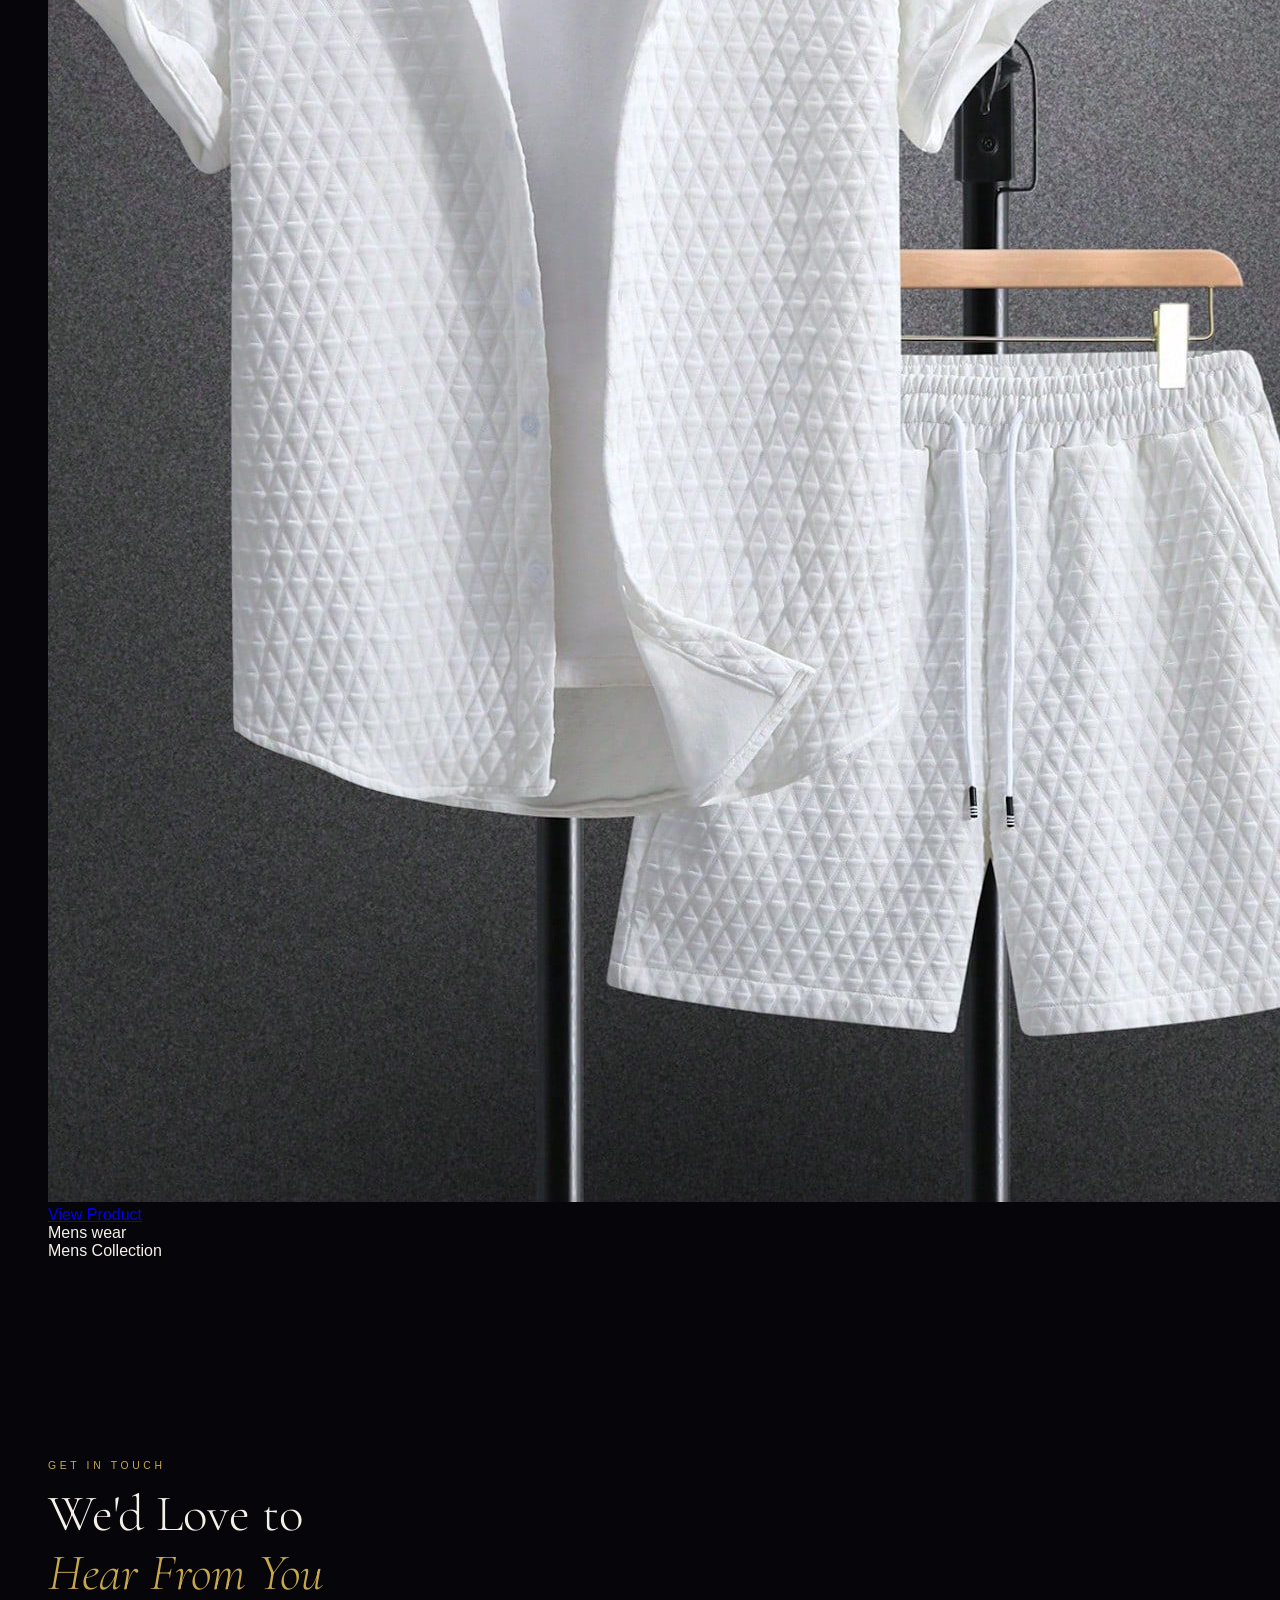
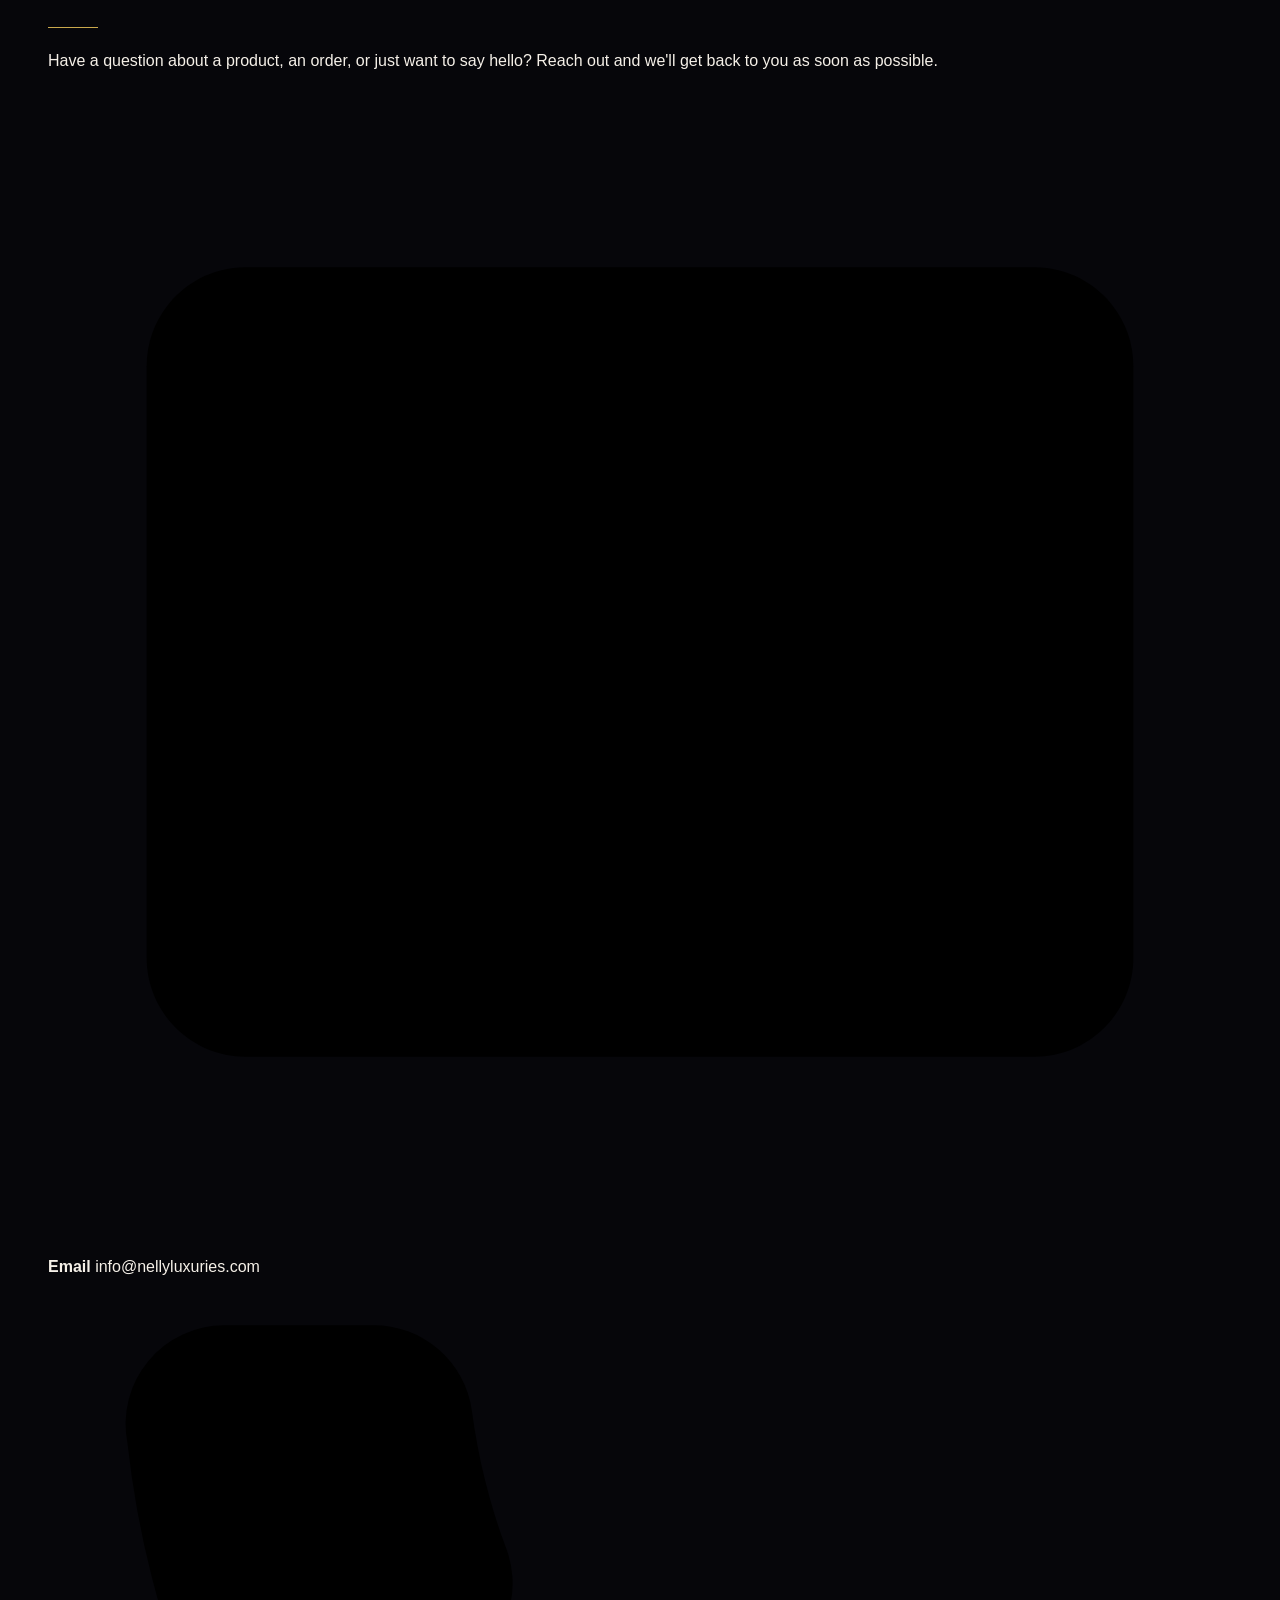
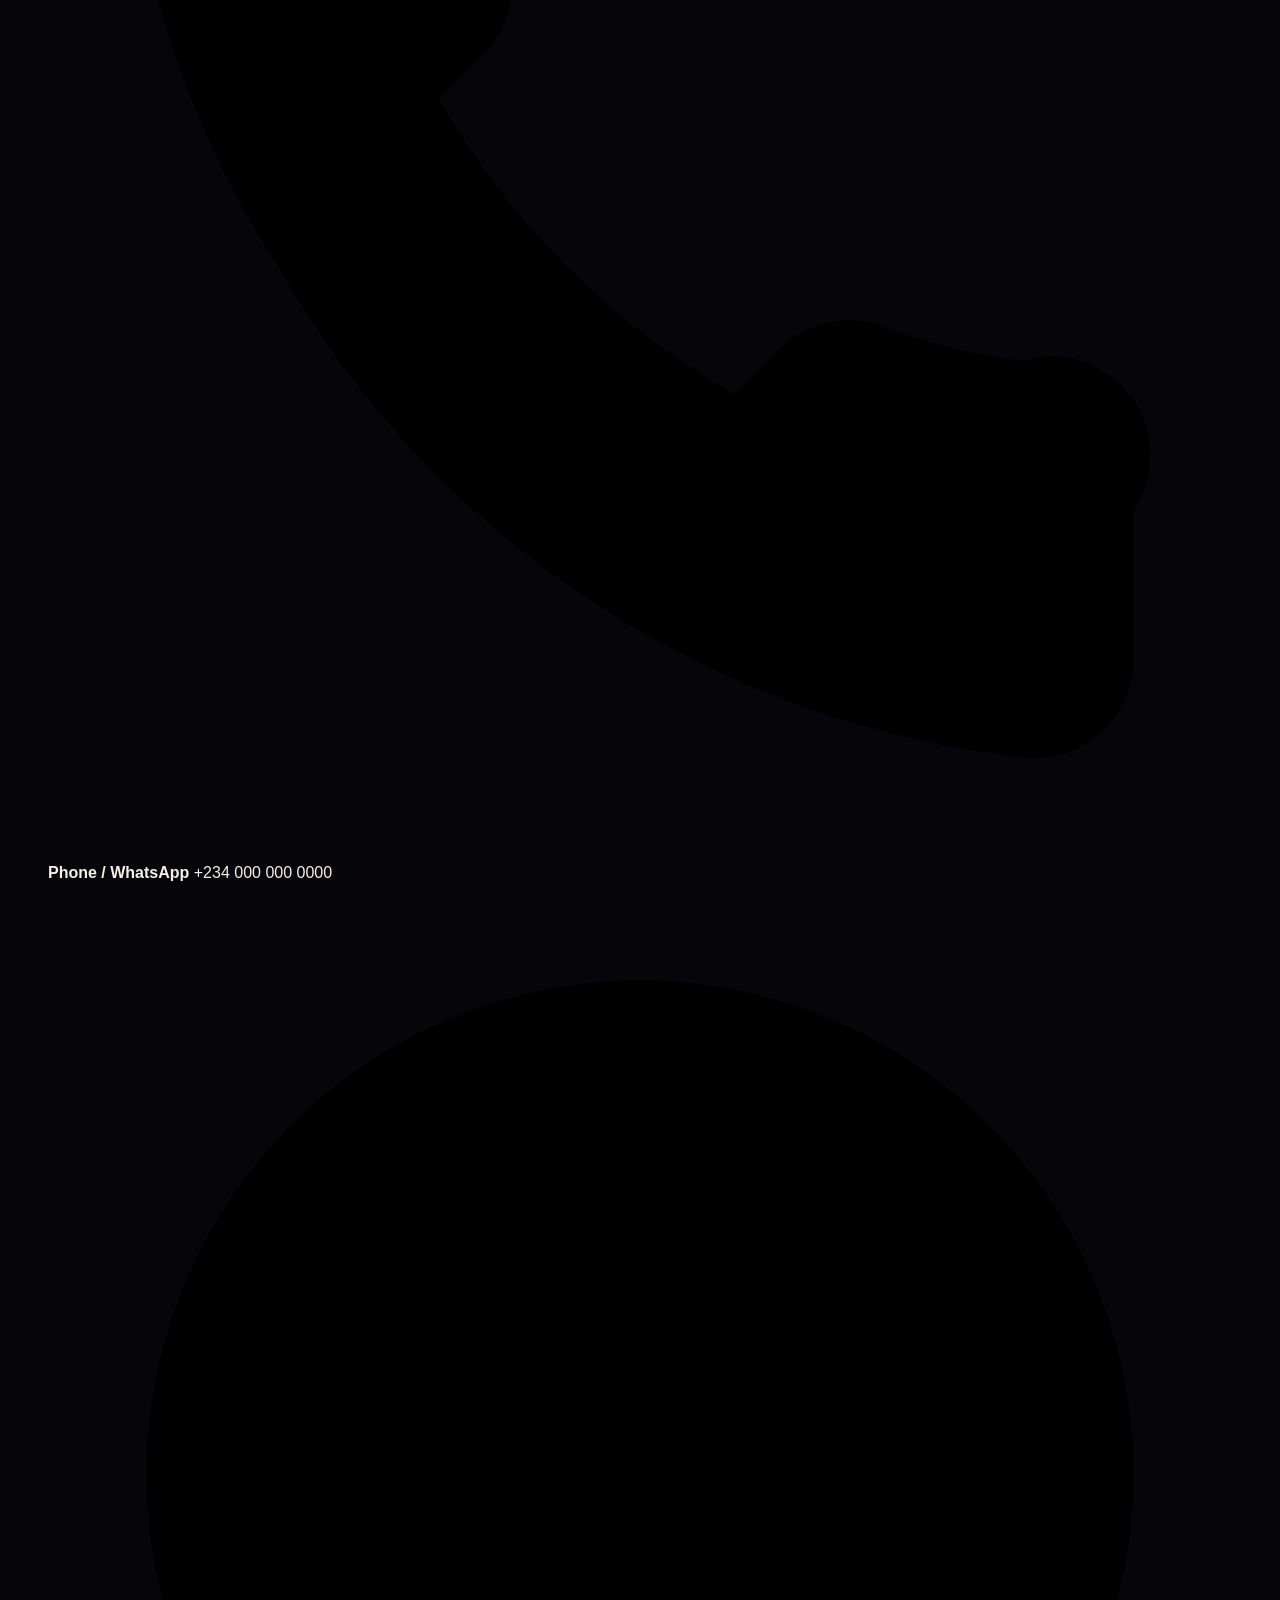
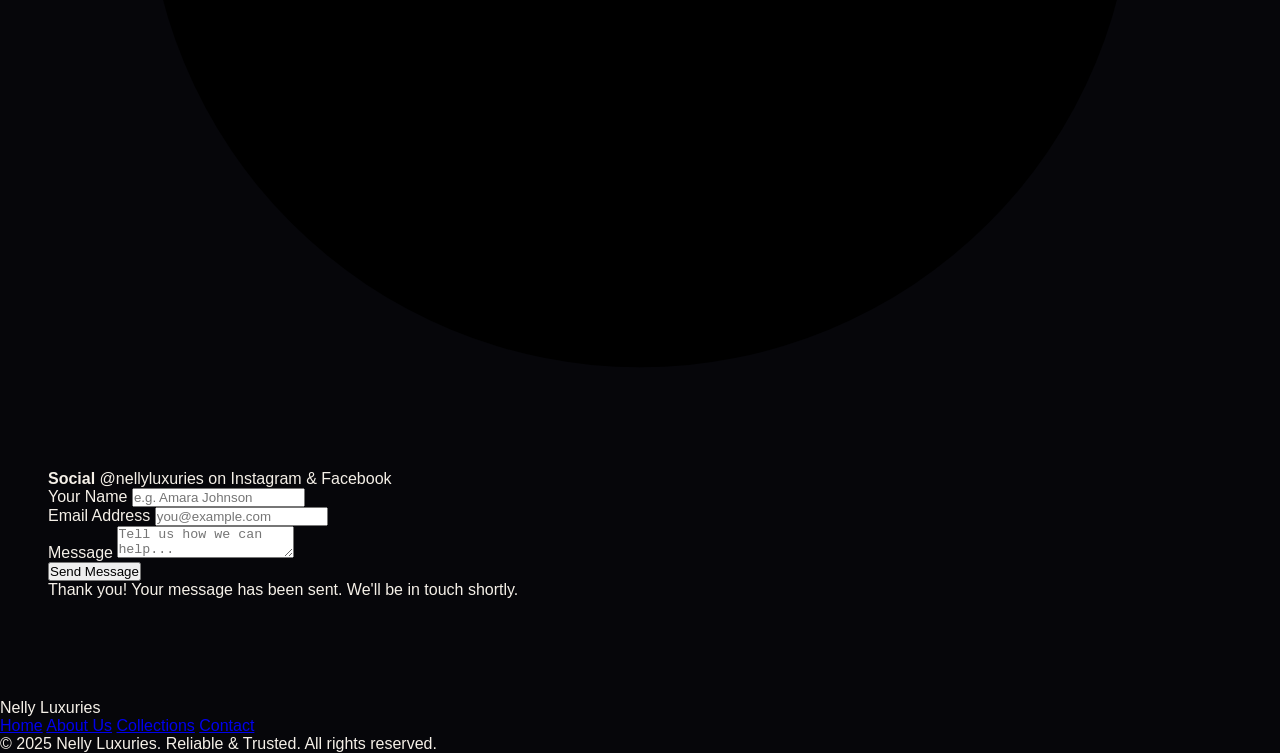
==== commit 04294af0: "new files added and updated css" ====
--- a/index.html
+++ b/index.html
@@ -1,10 +1,12 @@
 <!DOCTYPE html>
 <html lang="en">
 <head>
-  <meta charset="UTF-8" />
-  <meta name="viewport" content="width=device-width, initial-scale=1.0"/>
+  <meta charset="UTF-8" >
+  <meta name="viewport" content="width=device-width, initial-scale=1.0">
   <title>Nelly Luxuries - Home</title>
+  <link rel="icon" href="images/nelly luxxuries.jpg">
   <link rel="stylesheet" href="style.css">
+  <link rel="stylesheet" href="variables.css">
 </head>
 <body>
 
@@ -28,28 +30,6 @@
     <span></span><span></span><span></span>
   </button>
 </nav>
-
-<section id="brand">
-  <div class="hero-bg-lines"></div>
-  <div class="hero-glow"></div>
-  <div class="hero-inner">
-    <div class="hero-logo-wrap">
-      <img src="images/nelly luxxuries.jpg" alt="Nelly Luxuries Logo" />
-    </div>
-    <p class="hero-eyebrow">Reliable &amp; Trusted</p>
-    <h1 class="hero-title">Welcome to<br><em>Nelly</em> Luxuries</h1>
-    <div class="hero-divider"></div>
-    <p class="hero-sub">Your one-stop shop for stylish, comfortable, and affordable fashion — crafted for every occasion.</p>
-    <div class="hero-cta">
-      <a href="collections.html" class="btn-primary">Browse Collections</a>
-      <a href="#home" class="btn-outline">Discover More</a>
-    </div>
-  </div>
-  <div class="scroll-hint">
-    <div class="scroll-line"></div>
-    <span>Scroll</span>
-  </div>
-</section>
 
 <!-- DISCOVER -->
 <section id="home">
@@ -72,15 +52,15 @@
   </div>
   <div class="discover-visual reveal">
     <div class="mini-card">
-      <img src="images/Different colors bags .jpg" alt="Elegant Bags" />
+      <img src="images/Min bags .jpg" alt="Elegant Bags">
       <span class="mini-card-label">Bags Collection</span>
     </div>
     <div class="mini-card">
-      <img src="images/watch and necklace.jpg" alt="Watches" />
+      <img src="images/watch and necklace.jpg" alt="Watches">
       <span class="mini-card-label">Watches</span>
     </div>
     <div class="mini-card">
-      <img src="images/nuptail.jpg" alt="Nuptial Rings" />
+      <img src="images/nuptail.jpg" alt="Nuptial Rings">
       <span class="mini-card-label">Nuptial Rings</span>
     </div>
   </div>
@@ -122,7 +102,7 @@
   <div class="product-grid">
     <div class="prod-card reveal">
       <div class="prod-img-wrap">
-        <img src="images/Different colors bags .jpg" alt="Elegant Bag" />
+        <img src="images/pnkset.webp" alt="Elegant Bag">
         <div class="prod-overlay">
           <a href="bag-product.html">View Product</a>
         </div>
@@ -134,7 +114,7 @@
     </div>
     <div class="prod-card reveal" style="transition-delay:0.1s">
       <div class="prod-img-wrap">
-        <img src="images/watch and necklace.jpg" alt="Luxury Watches" />
+        <img src="images/gwatch.jpg" alt="Luxury Watches">
         <div class="prod-overlay">
           <a href="watches-product.html">View Product</a>
         </div>
@@ -146,14 +126,14 @@
     </div>
     <div class="prod-card reveal" style="transition-delay:0.2s">
       <div class="prod-img-wrap">
-        <img src="images/nuptail.jpg" alt="Nuptial Rings" />
+        <img src="images/menswear.jpg" alt="Mens wear">
         <div class="prod-overlay">
-          <a href="nuptial-rings.html">View Product</a>
+          <a href="Mens wear.html">View Product</a>
         </div>
       </div>
       <div class="prod-info">
-        <p>Nuptial Rings</p>
-        <span>Fine Jewellery</span>
+        <p>Mens wear</p>
+        <span>Mens Collection</span>
       </div>
     </div>
   </div>
@@ -169,7 +149,7 @@
     <div class="contact-detail">
       <div class="contact-detail-item">
         <div class="contact-detail-icon">
-          <svg viewBox="0 0 24 24"><path d="M4 4h16c1.1 0 2 .9 2 2v12c0 1.1-.9 2-2 2H4c-1.1 0-2-.9-2-2V6c0-1.1.9-2 2-2z"/><polyline points="22,6 12,13 2,6"/></svg>
+          <svg viewBox="0 0 24 24"><path d="M4 4h16c1.1 0 2 .9 2 2v12c0 1.1-.9 2-2 2H4c-1.1 0-2-.9-2-2V6c0-1.1.9-2 2-2z"/><polyline points="22,6 12,13 2,6"></svg>
         </div>
         <div class="contact-detail-text">
           <strong>Email</strong>
@@ -178,7 +158,7 @@
       </div>
       <div class="contact-detail-item">
         <div class="contact-detail-icon">
-          <svg viewBox="0 0 24 24"><path d="M22 16.92v3a2 2 0 0 1-2.18 2 19.79 19.79 0 0 1-8.63-3.07A19.5 19.5 0 0 1 4.69 12 19.79 19.79 0 0 1 1.61 3.38 2 2 0 0 1 3.59 1h3a2 2 0 0 1 2 1.72c.127.96.361 1.903.7 2.81a2 2 0 0 1-.45 2.11L7.91 8.56a16 16 0 0 0 6 6l.92-.92a2 2 0 0 1 2.11-.45c.907.339 1.85.573 2.81.7A2 2 0 0 1 22 16.92z"/></svg>
+          <svg viewBox="0 0 24 24"><path d="M22 16.92v3a2 2 0 0 1-2.18 2 19.79 19.79 0 0 1-8.63-3.07A19.5 19.5 0 0 1 4.69 12 19.79 19.79 0 0 1 1.61 3.38 2 2 0 0 1 3.59 1h3a2 2 0 0 1 2 1.72c.127.96.361 1.903.7 2.81a2 2 0 0 1-.45 2.11L7.91 8.56a16 16 0 0 0 6 6l.92-.92a2 2 0 0 1 2.11-.45c.907.339 1.85.573 2.81.7A2 2 0 0 1 22 16.92z"></svg>
         </div>
         <div class="contact-detail-text">
           <strong>Phone / WhatsApp</strong>
@@ -187,7 +167,7 @@
       </div>
       <div class="contact-detail-item">
         <div class="contact-detail-icon">
-          <svg viewBox="0 0 24 24"><circle cx="12" cy="12" r="10"/><line x1="2" y1="12" x2="22" y2="12"/><path d="M12 2a15.3 15.3 0 0 1 4 10 15.3 15.3 0 0 1-4 10 15.3 15.3 0 0 1-4-10 15.3 15.3 0 0 1 4-10z"/></svg>
+          <svg viewBox="0 0 24 24"><circle cx="12" cy="12" r="10"/><line x1="2" y1="12" x2="22" y2="12"/><path d="M12 2a15.3 15.3 0 0 1 4 10 15.3 15.3 0 0 1-4 10 15.3 15.3 0 0 1-4-10 15.3 15.3 0 0 1 4-10z"></svg>
         </div>
         <div class="contact-detail-text">
           <strong>Social</strong>
@@ -200,11 +180,11 @@
     <form class="contact-form" id="contactForm" onsubmit="handleSubmit(event)">
       <div class="form-group">
         <label for="name">Your Name</label>
-        <input type="text" id="name" name="name" placeholder="e.g. Amara Johnson" required />
+        <input type="text" id="name" name="name" placeholder="e.g. Amara Johnson" required>
       </div>
       <div class="form-group">
         <label for="email">Email Address</label>
-        <input type="email" id="email" name="email" placeholder="you@example.com" required />
+        <input type="email" id="email" name="email" placeholder="you@example.com" required>
       </div>
       <div class="form-group">
         <label for="message">Message</label>
@@ -227,33 +207,5 @@
   </div>
   <p>&copy; 2025 Nelly Luxuries. Reliable &amp; Trusted. All rights reserved.</p>
 </footer>
-
-<script>
-  // Nav scroll
-  const nav = document.getElementById('mainNav');
-  window.addEventListener('scroll', () => {
-    nav.classList.toggle('scrolled', window.scrollY > 60);
-  });
-
-  // Mobile menu
-  function openMobile() { document.getElementById('mobileMenu').classList.add('open'); }
-  function closeMobile() { document.getElementById('mobileMenu').classList.remove('open'); }
-
-  // Scroll reveal
-  const reveals = document.querySelectorAll('.reveal');
-  const observer = new IntersectionObserver((entries) => {
-    entries.forEach(e => { if (e.isIntersecting) { e.target.classList.add('visible'); observer.unobserve(e.target); } });
-  }, { threshold: 0.1 });
-  reveals.forEach(el => observer.observe(el));
-
-  // Contact form
-  function handleSubmit(e) {
-    e.preventDefault();
-    const success = document.getElementById('formSuccess');
-    success.style.display = 'block';
-    e.target.reset();
-    setTimeout(() => { success.style.display = 'none'; }, 5000);
-  }
-</script>
 </body>
 </html>
--- a/style.css
+++ b/style.css
@@ -1,219 +1,521 @@
-      
-    :root {
-      --black:   #06060a;
-      --deep:    #0e0c14;
-      --gold:    #c9a84c;
-      --gold2:   #e8c96d;
-      --ivory:   #f5f0e8;
-      --muted:   #9a9080;
-      --border:  rgba(201,168,76,0.18);
- }
-
-    html { scroll-behavior: smooth; }
-
-    *, *::before, *::after { margin: 0; padding: 0; box-sizing: border-box; }
-
-    body {
+@import url('https://fonts.googleapis.com/css2?family=Cormorant+Garamond:ital,wght@0,300;0,400;0,600;1,300;1,400&family=Cinzel:wght@400;600&family=Raleway:wght@300;400;500&display=swap');
+
+ body {
       background: var(--black);
       color: var(--ivory);
       font-family: 'Jost', sans-serif;
       font-weight: 300;
       overflow-x: hidden;
-    }
-
-    body::before {
+     }
+
+  body::before {
       content: '';
-      position: fixed; inset: 0;
-      pointer-events: none; z-index: 9999; opacity: 0.35;
+      position: fixed; 
+      inset: 0;
+      pointer-events: none;
+      z-index: 9999;
+      /*opacity: 0.35;*/
     }
 
     nav.main-nav {
-      position: fixed; top: 0; left: 0; right: 0;
-      z-index: 100;
-      display: flex; align-items: center; justify-content: space-between;
+      position: fixed; 
+      top: 0; 
+      left: 0; 
+      right: 0;
+      display: flex;
+      align-items: center;
+      justify-content: space-between;
       padding: 22px 48px;
       background: linear-gradient(to bottom, rgba(6,6,10,0.95), transparent);
       backdrop-filter: blur(2px);
       transition: background 0.4s;
     }
+
     nav.main-nav.scrolled {
       background: rgba(6,6,10,0.97);
       border-bottom: 1px solid var(--border);
     }
+
+    section { padding: 100px 48px; }
+
     .nav-brand {
       font-family: 'Cormorant Garamond', serif;
-      font-size: 1.5rem; font-weight: 600;
-      color: var(--gold); letter-spacing: 0.12em;
+      font-size: 1.5rem;
+      font-weight: 600;
+      color: var(--gold); 
+      letter-spacing: 0.12em;
       text-decoration: none;
     }
-    .nav-links { display: flex; gap: 40px; list-style: none; }
+
+    .nav-links {
+     display: flex;
+     gap: 40px; 
+     list-style: none;
+     }
+
     .nav-links a {
-      font-size: 0.72rem; font-weight: 400; letter-spacing: 0.2em;
-      text-transform: uppercase; color: var(--ivory);
-      text-decoration: none; opacity: 0.75;
+      font-size: 0.72rem;
+      font-weight: 400;
+      letter-spacing: 0.2em;
+      text-transform: uppercase;
+      color: var(--ivory);
+      text-decoration: none;
+      opacity: 0.75;
       transition: opacity 0.25s, color 0.25s;
       position: relative;
     }
+
     .nav-links a::after {
-      content: ''; position: absolute; bottom: -4px; left: 0; right: 0;
-      height: 1px; background: var(--gold); transform: scaleX(0);
+      content: '';
+      position: absolute;
+      bottom: -4px; 
+      left: 0; 
+      right: 0;
+      height: 1px;
+      background: var(--gold);
+      transform: scaleX(0);
       transition: transform 0.3s ease;
     }
+
     .nav-links a:hover { opacity: 1; color: var(--gold); }
     .nav-links a:hover::after { transform: scaleX(1); }
 
-    .hamburger { display: none; flex-direction: column; gap: 5px; cursor: pointer; background: none; border: none; }
-    .hamburger span { width: 24px; height: 1.5px; background: var(--ivory); display: block; transition: 0.3s; }
+    .hamburger {
+      display: none;
+      flex-direction: column; 
+      gap: 5px;
+      cursor: pointer;
+      background: none; 
+      border: none;
+     }
+
+    .hamburger span { 
+      width: 24px; 
+      height: 1.5px;
+      background: var(--ivory);
+      display: block; 
+      transition: 0.3s; 
+    }
+
     .mobile-menu {
-      display: none; position: fixed; inset: 0; background: var(--black);
-      z-index: 99; flex-direction: column; align-items: center; justify-content: center;
+      display: none;
+      position: fixed; 
+      inset: 0; 
+      background: var(--black);
+      z-index: 99;
+      flex-direction: column; 
+      align-items: center; 
+      justify-content: center;
       gap: 36px;
     }
-    .mobile-menu.open { display: flex; }
+
+    .mobile-menu.open { 
+     display: flex; 
+     animation: fadeDown 0.5s ease both;
+    }
+
     .mobile-menu a {
-      font-family: 'Cormorant Garamond', serif; font-size: 2rem;
-      color: var(--ivory); text-decoration: none; letter-spacing: 0.1em;
+      font-family: 'Cormorant Garamond', serif; 
+      font-size: 2rem;
+      color: var(--ivory);
+      text-decoration: none; 
+      letter-spacing: 0.1em;
       transition: color 0.2s;
     }
+
     .mobile-menu a:hover { color: var(--gold); }
-    .close-menu { position: absolute; top: 28px; right: 40px; font-size: 2rem; color: var(--muted); background: none; border: none; cursor: pointer; }
-
-    #brand {
+
+    .close-menu { 
+      position: absolute; 
+      top: 28px;
+      right: 40px; 
+      font-size: 2rem;
+      color: var(--muted);
+      background: none; 
+      border: none; 
+      cursor: pointer;
+     }
+
+    /*#brand {
       min-height: 100vh;
-      display: flex; flex-direction: column; align-items: center; justify-content: center;
-      position: relative; overflow: hidden;
-      background: radial-gradient(ellipse at 50% 60%, #1a1206 0%, var(--black) 70%);
-    }
-    .hero-bg-lines {
-      position: absolute; inset: 0; pointer-events: none;
-      background-image:
-        linear-gradient(rgba(201,168,76,0.04) 1px, transparent 1px),
-        linear-gradient(90deg, rgba(201,168,76,0.04) 1px, transparent 1px);
+      display: flex; 
+      flex-direction: column; 
+      align-items: center;
+      justify-content: center;
+      position: relative; 
+      overflow: hidden;
+      background: radial-gradient(ellipse at 50% 60%, #dfdad2 0%, var(--black) 70%);
+      background-image: url(./images/IMG-20260526-WA0027.jpg);
+      background-size: cover;
+      background-position: center;
+      background-blend-mode:overlay;
+      padding: 0 8%;
+      width: 100%;
+    }*/
+    #brand{
+      position: relative;
+      min-height: 100vh;
+      display: flex;
+      text-align: left;
+      align-items: center;
+      width: 100%;
+      background-image: url(./images/IMG-20260526-WA0027.jpg);
+      background-size: cover;
+      background-position: center;
+      overflow: hidden;
+    }
+
+    .hero-img {
+      position: absolute; 
+      inset: 0; 
+      width: 100%;
+      height: 100%;
+      object-fit: cover;
+      filter: brightness(0.75);
+      object-position: right center;
+    }
+
+    .hero-fade {
+      position: absolute; 
+      inset: 0; 
+      pointer-events: none;
+      background-image:linear-gradient(to right, rgba(6,6,10,0.94)0%,
+      rgba(6,6,10,0.85)35%,
+      rgba(6,6,10,0.40)55%,
+      rgba(6,6,10,0.00)70%,);
       background-size: 80px 80px;
-    }
-    .hero-glow {
-      position: absolute; width: 600px; height: 600px;
+      z-index: 1;
+    }
+
+      .hero-vegnette {
+        position: absolute; 
+        inset: 0; 
+        pointer-events: none;
+        z-index: 1;
+        background: linear-gradient(to bottom,
+        rgba(6,6,10,0.40)0%
+        transparent 22%
+        transparent 75%
+        rgba(6,6,10,0.55)100%);
+      }
+
+    /*.hero-glow {
+      position: absolute; 
+      width: 600px; 
+      height: 600px;
       background: radial-gradient(circle, rgba(201,168,76,0.08) 0%, transparent 70%);
-      top: 50%; left: 50%; transform: translate(-50%, -50%);
+      top: 50%; 
+      left: 50%;
+      transform: translate(-50%, -50%);
+      pointer-events: none; Cormorant Garamond
+    }*/
+
+    .hero-inner {
+      position: relative; 
+      z-index: 2;
+      display: flex;
+      flex-direction: column; 
+      align-items: center;
+      gap: 20px;
+      text-align: center; 
+      padding: 80px 60px 80px 72px;
+      justify-content: center;
+    }
+
+    .hero-inner::before {
+      content: '';
+      position: absolute; 
+      top:40px;
+      left: 40px;
+      width: 100px;
+      height: 100px;
+      border-top: 1px solid var(--border);
+      border-left: 1px solid var(--border);
+      animation: cornerfade 2s ease forwards;
       pointer-events: none;
-    }
-    .hero-inner {
-      position: relative; z-index: 2;
-      display: flex; flex-direction: column; align-items: center; gap: 20px;
-      text-align: center; padding: 0 24px;
-    }
+      /*z-index: -1;*/
+    }
+
     .hero-logo-wrap {
-      width: 180px; height: 180px; border-radius: 50%;
+      width: 100px;
+      height: 100px;
+      border-radius: 50%;
       border: 1px solid var(--border);
-      display: flex; align-items: center; justify-content: center;
+      /*display: flex; 
+      align-items: center;*/ 
+      justify-content: center;
       background: rgba(201,168,76,0.04);
-      box-shadow: 0 0 60px rgba(201,168,76,0.1);
+      box-shadow: 0 0 7px rgba(201,168,76,0.05),0 0 35px rgba(201,168,76,0.14);
       overflow: hidden;
-      animation: fadeDown 1s ease both;
-    }
-    .hero-logo-wrap img { width: 140px; object-fit: contain; }
+      animation: fadeup .9s ease .1s both;
+      flex-shrink: 0;
+      margin-bottom: 28px;
+    }
+
+    .hero-logo-wrap img { 
+      width: 100px; 
+      height: 100px;
+      object-fit: cover;
+     }
+
     .hero-eyebrow {
-      font-size: 0.68rem; letter-spacing: 0.35em; text-transform: uppercase;
-      color: var(--gold); font-weight: 400;
-      animation: fadeDown 1s 0.2s ease both;
-    }
+      font-family: 'cinzel', serif;
+      font-size: 0.68rem; 
+      letter-spacing: 0.42em; 
+      text-transform: uppercase;
+      color: var(--ivory);
+      margin-bottom: 16px;
+      display:flex;
+      gap: 12px;
+      align-items: center;
+     /* font-weight: 400;*/
+      animation: fadeDown .9s 0.25s ease both;
+    }
+
+    .hero-eyebrow::after{
+      content: '';
+      flex-shrink: 0;
+      width: 35px;
+      height: 1px;
+      background: linear-gradient(90deg, var(--gold), transparent);
+    }
+
     .hero-title {
       font-family: 'Cormorant Garamond', serif;
-      font-size: clamp(3rem, 8vw, 6.5rem);
-      font-weight: 300; line-height: 1.05;
-      color: var(--ivory); letter-spacing: 0.02em;
-      animation: fadeDown 1s 0.35s ease both;
-    }
-    .hero-title em { font-style: italic; color: var(--gold); }
+      font-size: clamp(3rem, 5vw, 4.2rem);
+      font-weight: 300; 
+      line-height: 1.08;
+      color: var(--ivory); 
+      letter-spacing: 0.02em;
+      margin-bottom: 24px;
+      animation: fadeup .9s ease .4s both;
+    }
+
+
+
+    .hero-title em { 
+      font-style: italic; 
+      color: var(--gold2);
+      font-weight: 300;
+    }
+
     .hero-sub {
-      font-size: 0.88rem; color: var(--muted); letter-spacing: 0.1em;
-      max-width: 480px; line-height: 1.8;
-      animation: fadeDown 1s 0.5s ease both;
-    }
+      font-size: 0.95rem;
+      font-family: 'railway', sans-serif;
+      font-weight: 300;
+      line-height: 1.7;
+      color: var(--muted); 
+      letter-spacing: 0.04em;
+      max-width: 380px; 
+      margin-bottom: 40px;
+      animation: fadeup .9s ease .6s both;
+    }
+
     .hero-divider {
-      width: 60px; height: 1px; background: var(--gold); opacity: 0.5;
-      animation: fadeDown 1s 0.55s ease both;
-    }
+      width: 52px; 
+      height: 1px; 
+      background: linear-gradient(90deg,var(--gold), transparent);
+      margin-bottom:22px;
+      position: relative;
+      opacity: 0.5;
+      animation: fadeup .9s .5s both;
+    }
+
+    .hero-divider::before {
+      content: '';
+      position: absolute; 
+      top: 50px; 
+      left: 0;
+      transform: translateY(-50%);
+      color: var(--gold);
+      font-size: 5px;
+      background: linear-gradient(90deg, var(--gold2), transparent);
+    }
+
     .hero-cta {
-      display: flex; gap: 16px; flex-wrap: wrap; justify-content: center;
-      animation: fadeDown 1s 0.7s ease both;
-    }
+      display: flex; 
+      gap: 12px; 
+      flex-wrap: wrap; 
+      animation: fadeup .9s ease .75s both;
+    }
+
     .btn-primary {
-      padding: 13px 38px; background: var(--gold);
-      color: var(--black); font-family: 'Jost', sans-serif;
-      font-size: 0.72rem; font-weight: 500; letter-spacing: 0.2em;
-      text-transform: uppercase; text-decoration: none;
-      border: none; cursor: pointer;
-      transition: background 0.25s, transform 0.2s;
-    }
-    .btn-primary:hover { background: var(--gold2); transform: translateY(-2px); }
+      padding: 14px 32px; 
+      background:linear-gradient(135deg, var(--gold)0%, var(--gold2)50%,var(--gold)100%);
+      color: var(--black); 
+      font-family: 'cinzel', sans-serif;
+      font-size: 0.72rem; 
+      font-weight: 500;
+      letter-spacing: 0.24em;
+      text-transform: uppercase;
+      text-decoration: none;
+      background-size: 200% 100%;
+      transition: background-position 0.3s, transform 0.2s ease, box-shadow 0.3s;
+      box-shadow: 0 4px 22px rgba(201,168,76,0.32);
+      white-space: nowrap;  
+    }
+
+    .btn-primary:hover {
+      background-position: 100% 0;
+       background: var(--gold2);
+       transform: translateY(-2px);
+       box-shadow: 0 8px 22px rgba(201,168,76,0.48);
+    }
+
     .btn-outline {
-      padding: 13px 38px; background: transparent;
-      color: var(--ivory); font-family: 'Jost', sans-serif;
-      font-size: 0.72rem; font-weight: 400; letter-spacing: 0.2em;
-      text-transform: uppercase; text-decoration: none;
-      border: 1px solid rgba(255,255,255,0.2); cursor: pointer;
-      transition: border-color 0.25s, color 0.25s, transform 0.2s;
-    }
-    .btn-outline:hover { border-color: var(--gold); color: var(--gold); transform: translateY(-2px); }
-    .scroll-hint {
-      position: absolute; bottom: 40px; left: 50%; transform: translateX(-50%);
-      display: flex; flex-direction: column; align-items: center; gap: 8px;
-      color: var(--muted); font-size: 0.65rem; letter-spacing: 0.25em; text-transform: uppercase;
+      padding: 13px 32px;
+      background: transparent;
+      color: var(--ivory); 
+      font-family: 'cinzel', sans-serif;
+      font-size: 0.72rem; 
+      font-weight: 400;
+      letter-spacing: 0.24em;
+      text-transform: uppercase;
+      text-decoration: none;
+      background:transparent;
+      border: 1px solid var(--border);
+      transition: border-color 0.3s, color 0.3s, transform 0.2s;
+      white-space: nowrap;
+    }
+
+    .btn-outline:hover {
+       border-color: rgba(201,168,76,.65);
+       color: var(--gold2); 
+       transform: translateY(-2px);
+       }
+       
+    /*.scroll-hint {
+      position: absolute;
+      bottom: 40px; 
+      left: 50%;
+      transform: translateX(-50%);
+      display: flex;
+      flex-direction: column; 
+      align-items: center; 
+      gap: 8px;
+      color: var(--muted);
+      font-size: 0.65rem;
+      letter-spacing: 0.25em;
+      text-transform: uppercase;
       animation: fadeDown 1.2s 1s ease both;
     }
+
     .scroll-line {
-      width: 1px; height: 48px; background: linear-gradient(to bottom, var(--gold), transparent);
+      width: 1px;
+      height: 48px;
+      background: linear-gradient(to bottom, var(--gold), transparent);
       animation: scrollPulse 2s infinite;
-    }
-
-    section { padding: 100px 48px; }
-    .section-label {
-      font-size: 0.65rem; letter-spacing: 0.35em; text-transform: uppercase;
-      color: var(--gold); font-weight: 400; margin-bottom: 14px;
-    }
+    }*/
+
+   
+   .section-label {
+      font-size: 0.65rem;
+      letter-spacing: 0.35em;
+      text-transform: uppercase;
+      color: var(--gold); 
+      font-weight: 400;
+      margin-bottom: 14px;
+    }
+
     .section-title {
       font-family: 'Cormorant Garamond', serif;
       font-size: clamp(2rem, 4vw, 3.2rem);
-      font-weight: 300; line-height: 1.15; color: var(--ivory);
-    }
-    .section-title em { font-style: italic; color: var(--gold); }
-    .gold-line { width: 50px; height: 1px; background: var(--gold); margin: 24px 0; }
+      font-weight: 300; 
+      line-height: 1.15; 
+      color: var(--ivory);
+    }
+
+    .section-title em { 
+      font-style: italic; 
+      color: var(--gold);
+     }
+
+    .gold-line {
+       width: 50px;
+       height: 1px;
+       background: var(--gold);
+       margin: 24px 0; 
+      }
 
     #home {
       background: var(--deep);
-      display: grid; grid-template-columns: 1fr 1fr; gap: 80px;
+      display: grid; 
+      grid-template-columns: 1fr 1fr;
+      gap: 80px;
       align-items: center;
       border-top: 1px solid var(--border);
     }
-    .discover-text p {
-      font-size: 0.95rem; line-height: 1.9; color: var(--muted);
+   .discover-text p {
+      font-size: 0.95rem;
+      line-height: 1.9;
+      color: var(--muted);
       margin-bottom: 14px;
     }
-    .discover-text p strong { color: var(--ivory); font-weight: 400; }
+    .discover-text p strong {
+       color: var(--ivory);
+       font-weight: 400;
+       }
+
     .discover-tags {
-      display: flex; flex-wrap: wrap; gap: 10px; margin-top: 24px;
-    }
-    .tag {
-      padding: 6px 18px; border: 1px solid var(--border);
-      font-size: 0.68rem; letter-spacing: 0.18em; text-transform: uppercase;
-      color: var(--muted); transition: border-color 0.2s, color 0.2s;
-    }
-    .tag:hover { border-color: var(--gold); color: var(--gold); }
+      display: flex;
+      flex-wrap: wrap;
+      gap: 10px;
+      margin-top: 24px;
+    }
+
+    /*.tag {
+      padding: 6px 18px;
+      border: 1px solid var(--border);
+      font-size: 0.68rem; 
+      letter-spacing: 0.18em; 
+      text-transform: uppercase;
+      color: var(--muted); 
+      transition: border-color 0.2s, color 0.2s;
+    }
+
+    .tag:hover {
+       border-color: var(--gold); 
+       color: var(--gold); 
+    }
+
     .discover-visual {
-      display: grid; grid-template-columns: 1fr 1fr; gap: 16px;
+      display: grid;
+      grid-template-columns: 1fr 1fr;
+      gap: 16px;
     }
     .mini-card {
-      aspect-ratio: 3/4; overflow: hidden; position: relative;
+      aspect-ratio: 1 / 1;
+      overflow: hidden; 
+      position: relative;
       background: #111;
     }
-    .mini-card:first-child { grid-column: 1 / -1; aspect-ratio: 16/7; }
-    .mini-card img { width: 100%; height: 100%; object-fit: cover; filter: brightness(0.8); transition: transform 0.5s, filter 0.5s; }
-    .mini-card:hover img { transform: scale(1.05); filter: brightness(0.9); }
+    .mini-card:first-child {
+       grid-column: 1 / -1; 
+       aspect-ratio: 1/1;
+    }
+
+    .mini-card img {
+       width: 100%;
+       height: 100%; 
+       object-fit: cover; 
+       filter: brightness(0.8);
+       transition: transform 0.5s, filter 0.5s; 
+    }
+
+    .mini-card:hover img {
+       transform: scale(1.05);
+       filter: brightness(0.9);
+    }
     .mini-card-label {
-      position: absolute; bottom: 14px; left: 14px;
-      font-size: 0.68rem; letter-spacing: 0.18em; text-transform: uppercase;
-      color: var(--ivory); background: rgba(0,0,0,0.55); padding: 5px 12px;
+      position: absolute;  
+      bottom: 14px; 
+      left: 14px;
+      font-size: 0.68rem; 
+      letter-spacing: 0.18em; 
+      text-transform: uppercase;
+      color: var(--ivory);
+      background: rgba(0,0,0,0.55);
+      padding: 5px 12px;
       backdrop-filter: blur(4px);
     }
 
@@ -224,192 +526,388 @@
     }
     #why .section-title { margin-bottom: 60px; }
     #why .gold-line { margin: 14px auto 60px; }
+
     .why-grid {
-      display: grid; grid-template-columns: repeat(3, 1fr); gap: 2px;
-      max-width: 900px; margin: 0 auto;
-    }
+      display: grid;
+      grid-template-columns: repeat(3, 1fr);
+      gap: 2px;
+      max-width: 900px;
+      margin: 0 auto;
+    }
+
     .why-card {
       padding: 50px 36px;
       border: 1px solid var(--border);
       transition: background 0.3s;
-      position: relative; overflow: hidden;
-    }
+      position: relative; 
+      overflow: hidden;
+    }
+
     .why-card::before {
-      content: ''; position: absolute; inset: 0;
+      content: '';
+      position: absolute; 
+      inset: 0;
       background: linear-gradient(135deg, rgba(201,168,76,0.06), transparent);
-      opacity: 0; transition: opacity 0.3s;
-    }
+      opacity: 0; 
+      transition: opacity 0.3s;
+    }
+
     .why-card:hover { background: rgba(201,168,76,0.03); }
     .why-card:hover::before { opacity: 1; }
     .why-number {
-      font-family: 'Cormorant Garamond', serif; font-size: 4rem;
-      font-weight: 300; color: var(--border); line-height: 1;
+      font-family: 'Cormorant Garamond', serif; 
+      font-size: 4rem;
+      font-weight: 300; 
+      color: var(--border);
+      line-height: 1;
       margin-bottom: 20px;
     }
+
     .why-card h4 {
-      font-size: 0.78rem; letter-spacing: 0.2em; text-transform: uppercase;
-      color: var(--gold); font-weight: 400; margin-bottom: 10px;
-    }
-    .why-card p { font-size: 0.85rem; color: var(--muted); line-height: 1.7; }
+      font-size: 0.78rem; 
+      letter-spacing: 0.2em;
+      text-transform: uppercase;
+      color: var(--gold); 
+      font-weight: 400; 
+      margin-bottom: 10px;
+    }
+
+    .why-card p {
+       font-size: 0.85rem; 
+       color: var(--muted); 
+       line-height: 1.7; 
+     }
 
     #featured {
       background: var(--deep);
       border-top: 1px solid var(--border);
     }
+
     .featured-header {
-      display: flex; align-items: flex-end; justify-content: space-between;
-      margin-bottom: 56px; flex-wrap: wrap; gap: 20px;
+      display: flex;
+      align-items: flex-end; 
+      justify-content: space-between;
+      margin-bottom: 56px; 
+      flex-wrap: wrap; 
+      gap: 20px;
     }
     .featured-header a.see-all {
-      font-size: 0.7rem; letter-spacing: 0.22em; text-transform: uppercase;
-      color: var(--gold); text-decoration: none; border-bottom: 1px solid var(--gold);
-      padding-bottom: 3px; transition: opacity 0.2s;
-    }
+      font-size: 0.7rem; 
+      letter-spacing: 0.22em; 
+      text-transform: uppercase;
+      color: var(--gold); 
+      text-decoration: none; 
+      border-bottom: 1px solid var(--gold);
+      padding-bottom: 3px; 
+      transition: opacity 0.2s;
+    }
+
     .featured-header a.see-all:hover { opacity: 0.7; }
+
     .product-grid {
-      display: grid; grid-template-columns: repeat(3, 1fr); gap: 24px;
-    }
+      display: grid; 
+      grid-template-columns: 
+      repeat(3, 1fr); 
+      gap: 24px;
+    }
+
     .prod-card {
-      position: relative; overflow: hidden; background: #0d0b12;
+      position: relative; 
+      overflow: hidden; 
+      background: #0d0b12;
       border: 1px solid var(--border);
       transition: border-color 0.3s;
     }
+
     .prod-card:hover { border-color: rgba(201,168,76,0.4); }
-    .prod-img-wrap { aspect-ratio: 3/4; overflow: hidden; position: relative; }
+
+    .prod-img-wrap { 
+      aspect-ratio: 1 / 1; 
+      overflow: hidden; 
+      position: relative; 
+    }
+
     .prod-img-wrap img {
-      width: 100%; height: 100%; object-fit: cover;
-      filter: brightness(0.85); transition: transform 0.55s ease, filter 0.4s;
-    }
-    .prod-card:hover .prod-img-wrap img { transform: scale(1.06); filter: brightness(0.95); }
+      width: 100%;
+      height: 100%; 
+      object-fit: cover;
+      filter: brightness(0.85); 
+      transition: transform 0.55s ease, filter 0.4s;
+    }
+
+    .prod-card:hover .prod-img-wrap img { 
+      transform: scale(1.06); 
+      filter: brightness(0.95); 
+    }
+
     .prod-overlay {
-      position: absolute; inset: 0; background: linear-gradient(to top, rgba(6,6,10,0.85), transparent 55%);
-      display: flex; align-items: flex-end; padding: 24px;
-      opacity: 0; transition: opacity 0.35s;
-    }
+      position: absolute; 
+      inset: 0; 
+      background: linear-gradient(to top, rgba(6,6,10,0.85), transparent 55%);
+      display: flex; 
+      align-items: flex-end;
+      padding: 24px;
+      opacity: 0; 
+      transition: opacity 0.35s;
+    }
+
     .prod-card:hover .prod-overlay { opacity: 1; }
+
     .prod-overlay a {
-      display: block; width: 100%; padding: 12px;
-      background: var(--gold); color: var(--black);
-      font-size: 0.7rem; letter-spacing: 0.2em; text-transform: uppercase;
-      text-align: center; text-decoration: none; font-weight: 500;
+      display: block; 
+      width: 100%; 
+      padding: 12px;
+      background: var(--gold); 
+      color: var(--black);
+      font-size: 0.7rem; 
+      letter-spacing: 0.2em; 
+      text-transform: uppercase;
+      text-align: center; 
+      text-decoration: none; 
+      font-weight: 500;
       transition: background 0.2s;
     }
+
     .prod-overlay a:hover { background: var(--gold2); }
     .prod-info { padding: 18px 20px 22px; }
     .prod-info p {
       font-family: 'Cormorant Garamond', serif;
-      font-size: 1.05rem; color: var(--ivory); font-weight: 300;
+      font-size: 1.05rem; 
+      color: var(--ivory); 
+      font-weight: 300;
       letter-spacing: 0.04em;
     }
+
     .prod-info span {
-      font-size: 0.68rem; color: var(--muted); letter-spacing: 0.15em;
-      text-transform: uppercase; display: block; margin-top: 4px;
+      font-size: 0.68rem; 
+      color: var(--muted); 
+      letter-spacing: 0.15em;
+      text-transform: uppercase; 
+      display: block; 
+      margin-top: 4px;
     }
 
     #contact {
       background: var(--black);
       border-top: 1px solid var(--border);
-      display: grid; grid-template-columns: 1fr 1fr; gap: 80px; align-items: start;
-    }
+      display: grid; 
+      grid-template-columns: 1fr 1fr; 
+      gap: 80px; 
+      align-items: start;
+    }
+
     .contact-info .section-title { margin-bottom: 16px; }
-    .contact-info p { font-size: 0.9rem; color: var(--muted); line-height: 1.8; margin-bottom: 32px; }
+    .contact-info p { 
+      font-size: 0.9rem; 
+      color: var(--muted); 
+      line-height: 1.8; 
+      margin-bottom: 32px; 
+    }
+
     .contact-detail {
-      display: flex; flex-direction: column; gap: 16px;
-    }
+      display: flex; 
+      flex-direction: column; 
+      gap: 16px;
+    }
+    
     .contact-detail-item {
-      display: flex; gap: 16px; align-items: flex-start;
-    }
+      display: flex; 
+      gap: 16px; 
+      align-items: flex-start;
+    }
+
     .contact-detail-icon {
-      width: 38px; height: 38px; border: 1px solid var(--border);
-      display: flex; align-items: center; justify-content: center;
+      width: 38px; 
+      height: 38px; 
+      border: 1px solid var(--border);
+      display: flex; 
+      align-items: center; 
+      justify-content: center;
       flex-shrink: 0;
     }
-    .contact-detail-icon svg { width: 16px; height: 16px; stroke: var(--gold); fill: none; stroke-width: 1.5; }
-    .contact-detail-text { font-size: 0.82rem; color: var(--muted); line-height: 1.6; }
-    .contact-detail-text strong { color: var(--ivory); font-weight: 400; display: block; font-size: 0.72rem; letter-spacing: 0.15em; text-transform: uppercase; margin-bottom: 3px; }
-
-    form.contact-form { display: flex; flex-direction: column; gap: 20px; }
-    .form-group { display: flex; flex-direction: column; gap: 8px; }
+    .contact-detail-icon svg { 
+      width: 16px; 
+      height: 16px; 
+      stroke: var(--gold); 
+      fill: none; 
+      stroke-width: 1.5; 
+    }
+
+    .contact-detail-text { 
+      font-size: 0.82rem; 
+      color: var(--muted); 
+      line-height: 1.6;
+     }
+
+    .contact-detail-text strong { 
+      color: var(--ivory); 
+      font-weight: 400; 
+      display: block; 
+      font-size: 0.72rem; 
+      letter-spacing: 0.15em; 
+      text-transform: uppercase; 
+      margin-bottom: 3px; 
+    }
+
+    form.contact-form { 
+      display: flex; 
+      flex-direction: column; 
+      gap: 20px;
+     }
+
+    .form-group { 
+      display: flex; 
+      flex-direction: column; 
+      gap: 8px; 
+    }
+
     .form-group label {
-      font-size: 0.65rem; letter-spacing: 0.25em; text-transform: uppercase;
-      color: var(--gold); font-weight: 400;
-    }
+      font-size: 0.65rem; 
+      letter-spacing: 0.25em; 
+      text-transform: uppercase;
+      color: var(--gold); 
+      font-weight: 400;
+    }
+
     .form-group input,
     .form-group textarea {
-      background: rgba(255,255,255,0.03); border: 1px solid var(--border);
-      color: var(--ivory); font-family: 'Jost', sans-serif;
-      font-size: 0.88rem; font-weight: 300;
-      padding: 14px 18px; outline: none;
+      background: rgba(255,255,255,0.03); 
+      border: 1px solid var(--border);
+      color: var(--ivory); 
+      font-family: 'Jost', sans-serif;
+      font-size: 0.88rem; 
+      font-weight: 300;
+      padding: 14px 18px; 
+      outline: none;
       transition: border-color 0.25s, background 0.25s;
       width: 100%;
     }
     .form-group input:focus,
     .form-group textarea:focus {
-      border-color: var(--gold); background: rgba(201,168,76,0.04);
-    }
-    .form-group textarea { resize: vertical; min-height: 130px; }
+      border-color: var(--gold); 
+      background: rgba(201,168,76,0.04);
+    }
+
+    .form-group textarea {
+       resize: vertical; 
+       min-height: 130px; 
+    }
+
     .form-submit {
-      display: inline-block; padding: 14px 44px; background: var(--gold);
-      color: var(--black); font-family: 'Jost', sans-serif;
-      font-size: 0.72rem; font-weight: 500; letter-spacing: 0.22em;
-      text-transform: uppercase; border: none; cursor: pointer;
+      display: inline-block; 
+      padding: 14px 44px; 
+      background: var(--gold);
+      color: var(--black); 
+      font-family: 'Jost', sans-serif;
+      font-size: 0.72rem; 
+      font-weight: 500; 
+      letter-spacing: 0.22em;
+      text-transform: uppercase; 
+      border: none; 
+      cursor: pointer;
       align-self: flex-start;
       transition: background 0.25s, transform 0.2s;
     }
-    .form-submit:hover { background: var(--gold2); transform: translateY(-2px); }
+
+    .form-submit:hover { 
+      background: var(--gold2); 
+      transform: translateY(-2px); 
+    }
+
     .form-success {
-      display: none; padding: 14px 20px;
+      display: none; 
+      padding: 14px 20px;
       border: 1px solid rgba(201,168,76,0.4);
-      color: var(--gold); font-size: 0.82rem; letter-spacing: 0.1em;
+      color: var(--gold); 
+      font-size: 0.82rem; 
+      letter-spacing: 0.1em;
     }
 
     footer {
-      background: var(--deep); border-top: 1px solid var(--border);
-      padding: 48px; text-align: center;
-      display: flex; flex-direction: column; align-items: center; gap: 20px;
-    }
+      background: var(--deep); 
+      border-top: 1px solid var(--border);
+      padding: 48px; 
+      text-align: center;
+      display: flex; 
+      flex-direction: column; 
+      align-items: center; 
+      gap: 20px;
+    }
+
     footer .foot-brand {
       font-family: 'Cormorant Garamond', serif; font-size: 1.4rem;
-      color: var(--gold); letter-spacing: 0.15em;
-    }
-    footer p { font-size: 0.72rem; color: var(--muted); letter-spacing: 0.1em; }
-    footer .foot-links { display: flex; gap: 30px; }
+      color: var(--gold); 
+      letter-spacing: 0.15em;
+    }
+
+    footer p { 
+      font-size: 0.72rem; 
+      color: var(--muted); 
+      letter-spacing: 0.1em;
+     }
+
+    footer .foot-links {
+       display: flex; 
+       gap: 30px; 
+      }
+
     footer .foot-links a {
-      font-size: 0.68rem; letter-spacing: 0.2em; text-transform: uppercase;
-      color: var(--muted); text-decoration: none; transition: color 0.2s;
-    }
-    footer .foot-links a:hover { color: var(--gold); }
+      font-size: 0.68rem; 
+      letter-spacing: 0.2em; 
+      text-transform: uppercase;
+      color: var(--muted); 
+      text-decoration: none; 
+      transition: color 0.2s;
+    }
+
+    footer .foot-links a:hover { color: var(--gold); }*/
 
     @keyframes fadeDown {
-      from { opacity: 0; transform: translateY(-22px); }
+      from { opacity: 0; transform: translateY(20px); }
       to   { opacity: 1; transform: translateY(0); }
     }
+
     @keyframes scrollPulse {
       0%, 100% { opacity: 0.4; }
       50%       { opacity: 1; }
     }
-    .reveal {
-      opacity: 0; transform: translateY(30px);
+
+    /*.reveal {
+      opacity: 0; 
+      transform: translateY(30px);
       transition: opacity 0.7s ease, transform 0.7s ease;
     }
-    .reveal.visible { opacity: 1; transform: translateY(0); }
+    
+    .reveal.visible { 
+      opacity: 1; 
+      transform: translateY(0); }*/
 
     @media (max-width: 900px) {
       nav.main-nav { padding: 18px 24px; }
       .nav-links { display: none; }
       .hamburger { display: flex; }
       section { padding: 80px 24px; }
-      #home { grid-template-columns: 1fr; gap: 48px; }
+      #home {
+       grid-template-columns: 1fr; 
+       gap: 48px; }
       .why-grid { grid-template-columns: 1fr; }
       .product-grid { grid-template-columns: 1fr 1fr; }
-      #contact { grid-template-columns: 1fr; gap: 48px; }
+      #contact { 
+        grid-template-columns: 1fr; 
+        gap: 48px; }
       footer { padding: 40px 24px; }
-      footer .foot-links { flex-wrap: wrap; justify-content: center; gap: 18px; }
+      footer .foot-links { 
+        flex-wrap: wrap; 
+        justify-content: center; 
+        gap: 18px; }
     }
     @media (max-width: 580px) {
       .product-grid { grid-template-columns: 1fr; }
       .discover-visual { grid-template-columns: 1fr; }
       .discover-visual .mini-card:first-child { grid-column: auto; }
-      .hero-logo-wrap { width: 130px; height: 130px; }
+      .hero-logo-wrap { 
+        width: 130px; 
+        height: 130px;
+     }
       .hero-logo-wrap img { width: 100px; }
     }
--- a/variables.css
+++ b/variables.css
@@ -0,0 +1,15 @@
+:root {
+      --black:   #06060a;
+      --deep:    #0e0c14;
+      --gold:    #c9a84c;
+      --gold2:   #e8c96d;
+      --ivory:   #f5f0e8;
+      --muted:   #9a9080;
+      --border:  rgba(201,168,76,0.18);
+ }
+
+ *, *::before, *::after {
+     margin: 0; 
+     padding: 0;
+     box-sizing: border-box;
+ }
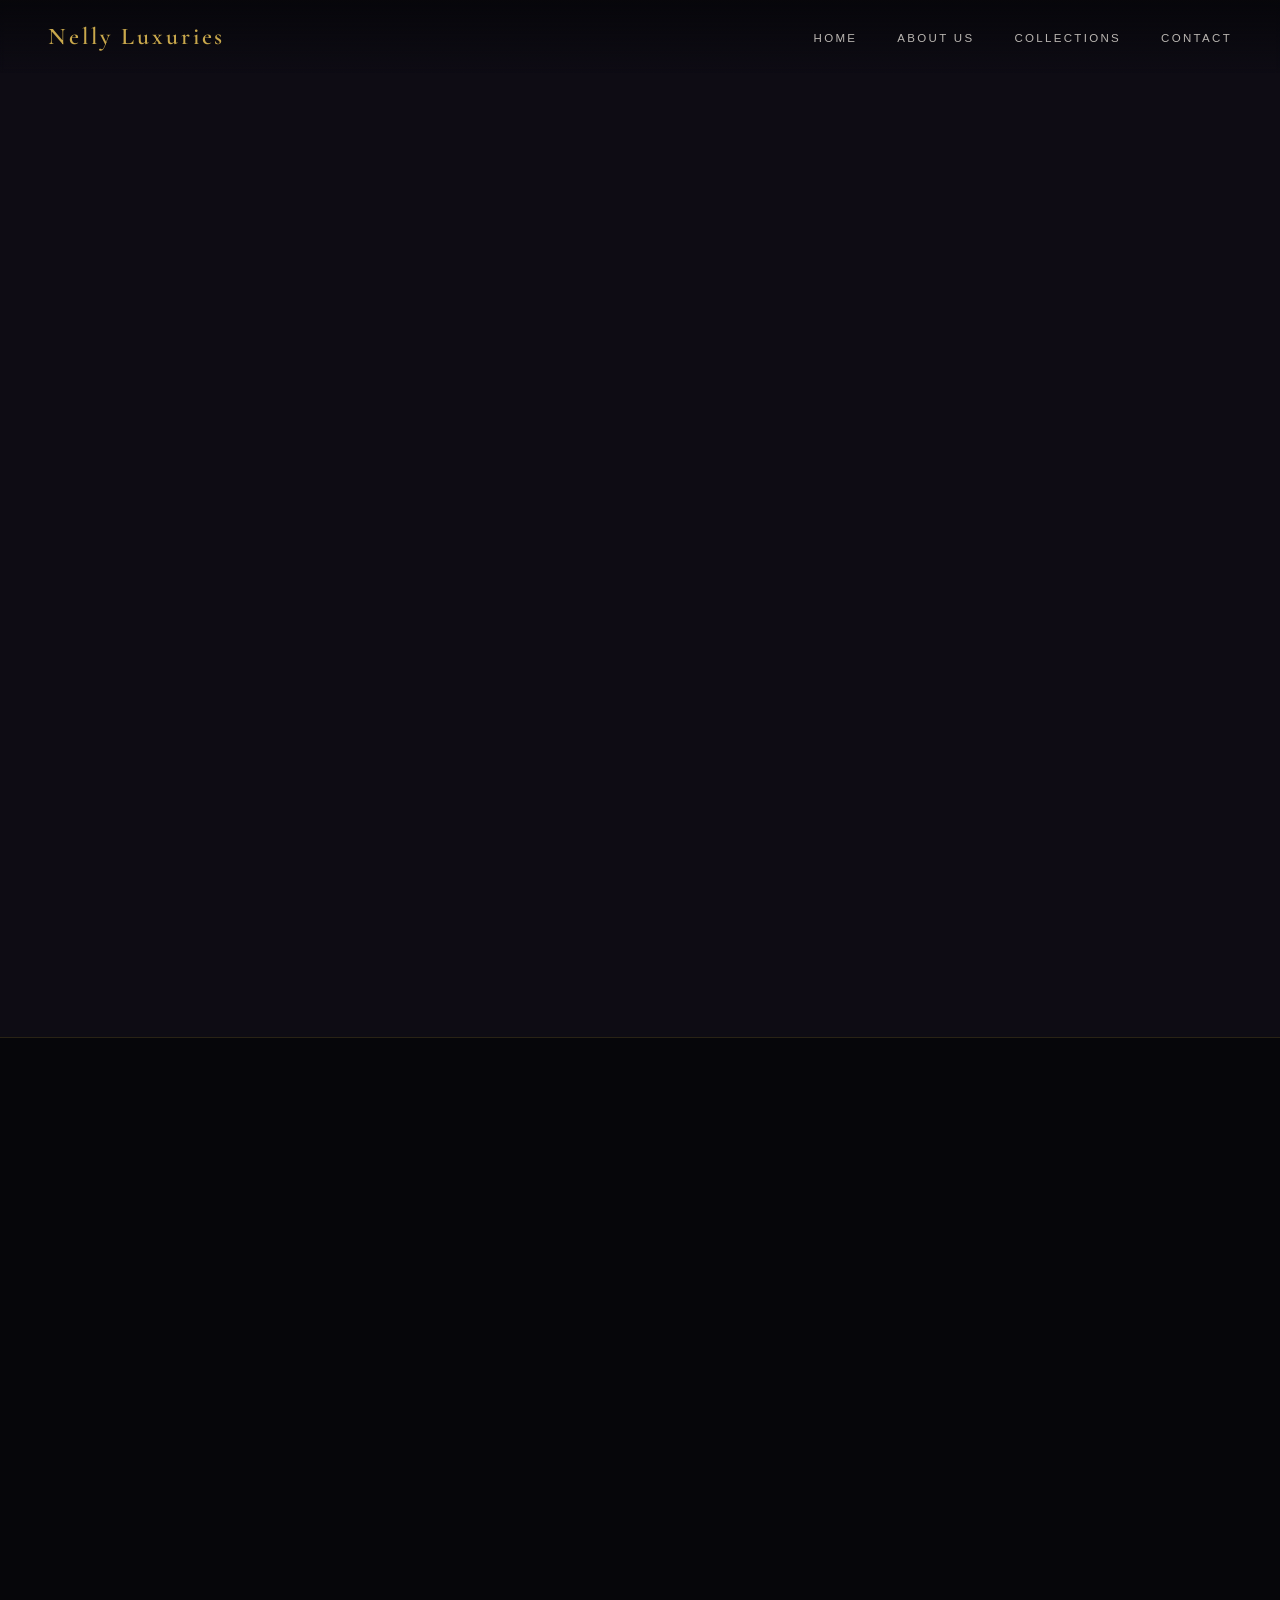
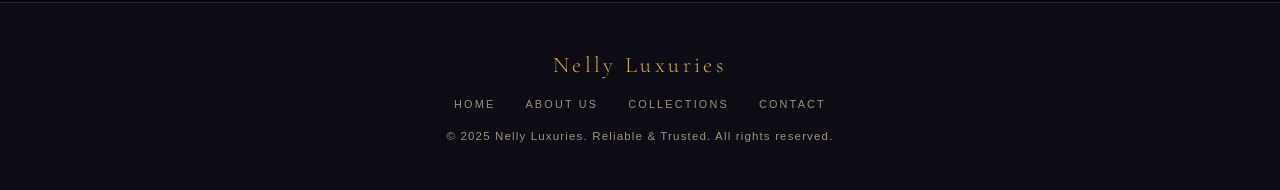
==== commit d5a1a3f6: "updated css" ====
--- a/index.html
+++ b/index.html
@@ -180,11 +180,11 @@
     <form class="contact-form" id="contactForm" onsubmit="handleSubmit(event)">
       <div class="form-group">
         <label for="name">Your Name</label>
-        <input type="text" id="name" name="name" placeholder="e.g. Amara Johnson" required>
+        <input type="text" id="name" name="name" placeholder="e.g. promise nelson" required>
       </div>
       <div class="form-group">
         <label for="email">Email Address</label>
-        <input type="email" id="email" name="email" placeholder="you@example.com" required>
+        <input type="email" id="email" name="email" placeholder="leonardofridy2@gmail.com" required>
       </div>
       <div class="form-group">
         <label for="message">Message</label>
--- a/style.css
+++ b/style.css
@@ -463,7 +463,7 @@
       margin-top: 24px;
     }
 
-    /*.tag {
+    .tag {
       padding: 6px 18px;
       border: 1px solid var(--border);
       font-size: 0.68rem; 
@@ -502,7 +502,7 @@
        transition: transform 0.5s, filter 0.5s; 
     }
 
-    .mini-card:hover img {
+   .mini-card:hover img {
        transform: scale(1.05);
        filter: brightness(0.9);
     }
@@ -544,7 +544,7 @@
     }
 
     .why-card::before {
-      content: '';
+    /*  content: '';*/
       position: absolute; 
       inset: 0;
       background: linear-gradient(135deg, rgba(201,168,76,0.06), transparent);
@@ -860,7 +860,7 @@
       transition: color 0.2s;
     }
 
-    footer .foot-links a:hover { color: var(--gold); }*/
+    footer .foot-links a:hover { color: var(--gold); }
 
     @keyframes fadeDown {
       from { opacity: 0; transform: translateY(20px); }
@@ -872,7 +872,7 @@
       50%       { opacity: 1; }
     }
 
-    /*.reveal {
+    .reveal {
       opacity: 0; 
       transform: translateY(30px);
       transition: opacity 0.7s ease, transform 0.7s ease;
@@ -880,10 +880,10 @@
     
     .reveal.visible { 
       opacity: 1; 
-      transform: translateY(0); }*/
+      transform: translateY(0); }
 
     @media (max-width: 900px) {
-      nav.main-nav { padding: 18px 24px; }
+      nav.main-nav { padding: 18px 24px;};
       .nav-links { display: none; }
       .hamburger { display: flex; }
       section { padding: 80px 24px; }
